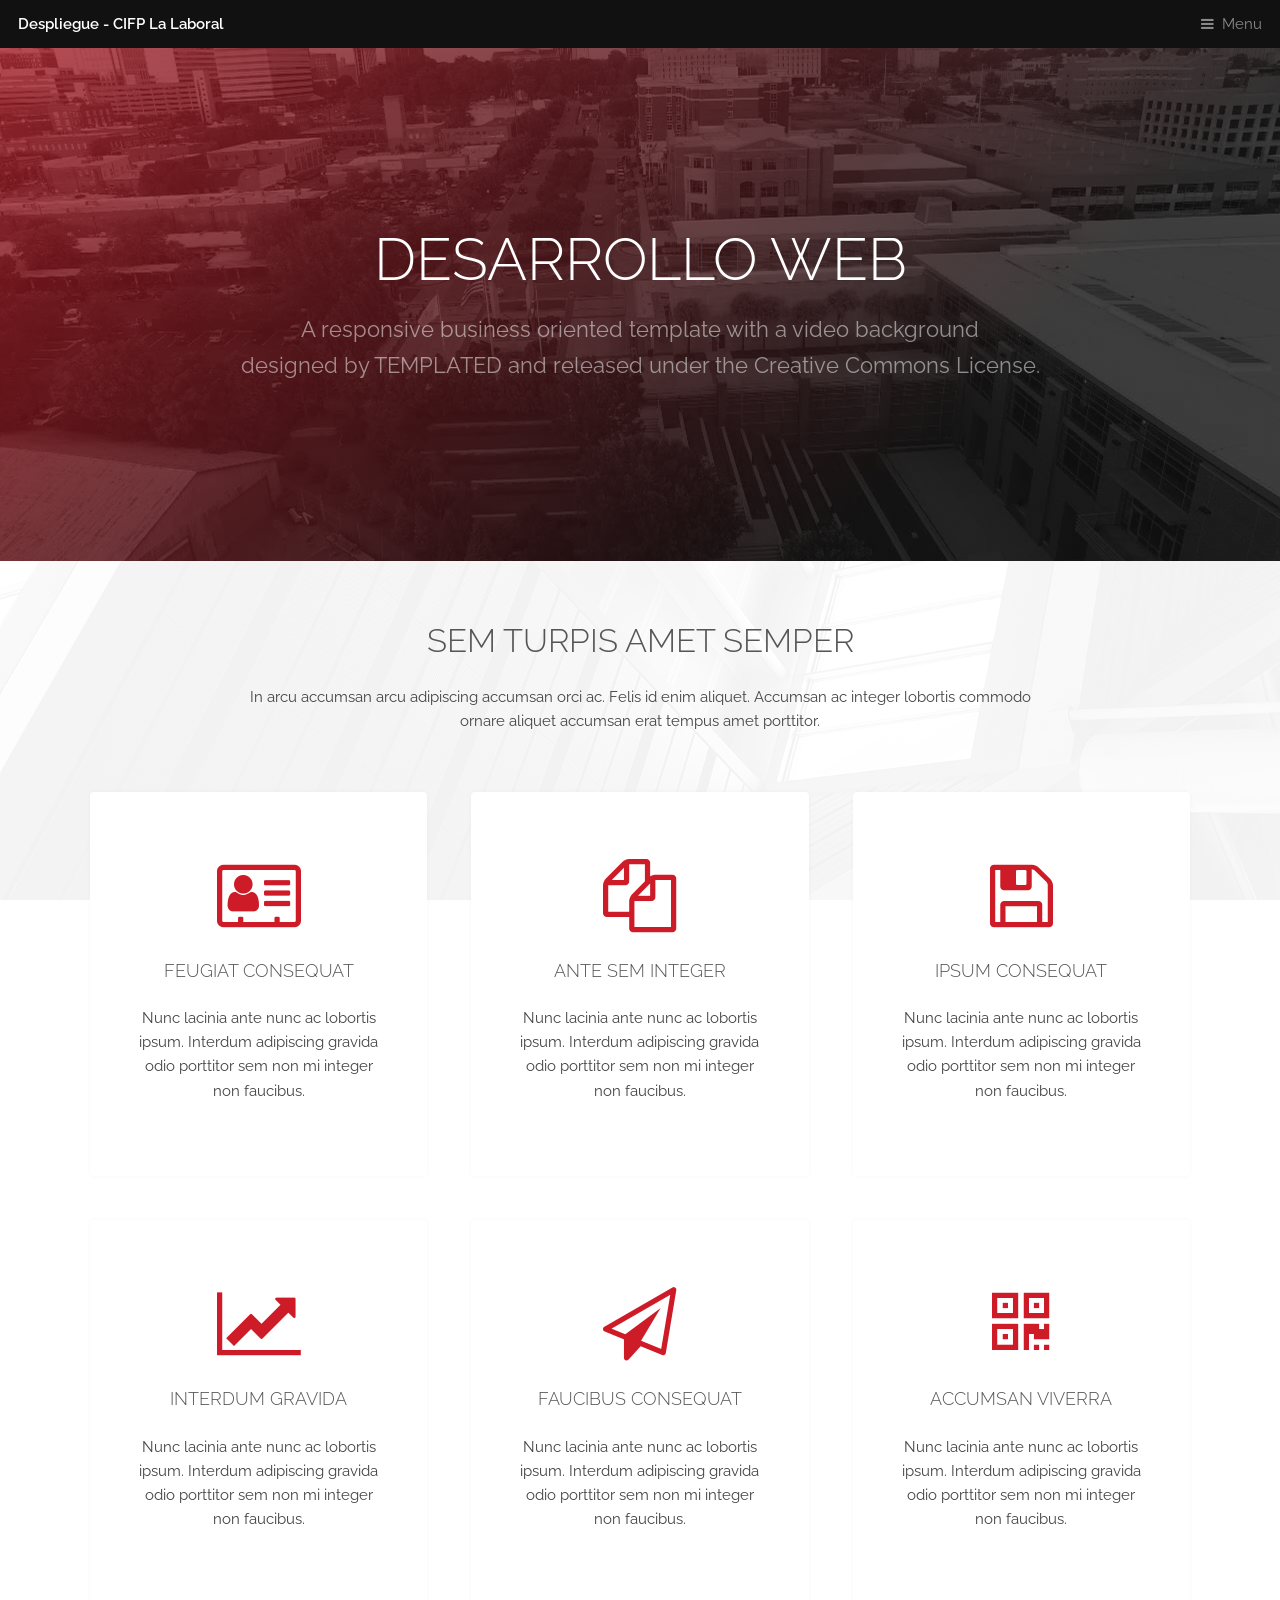
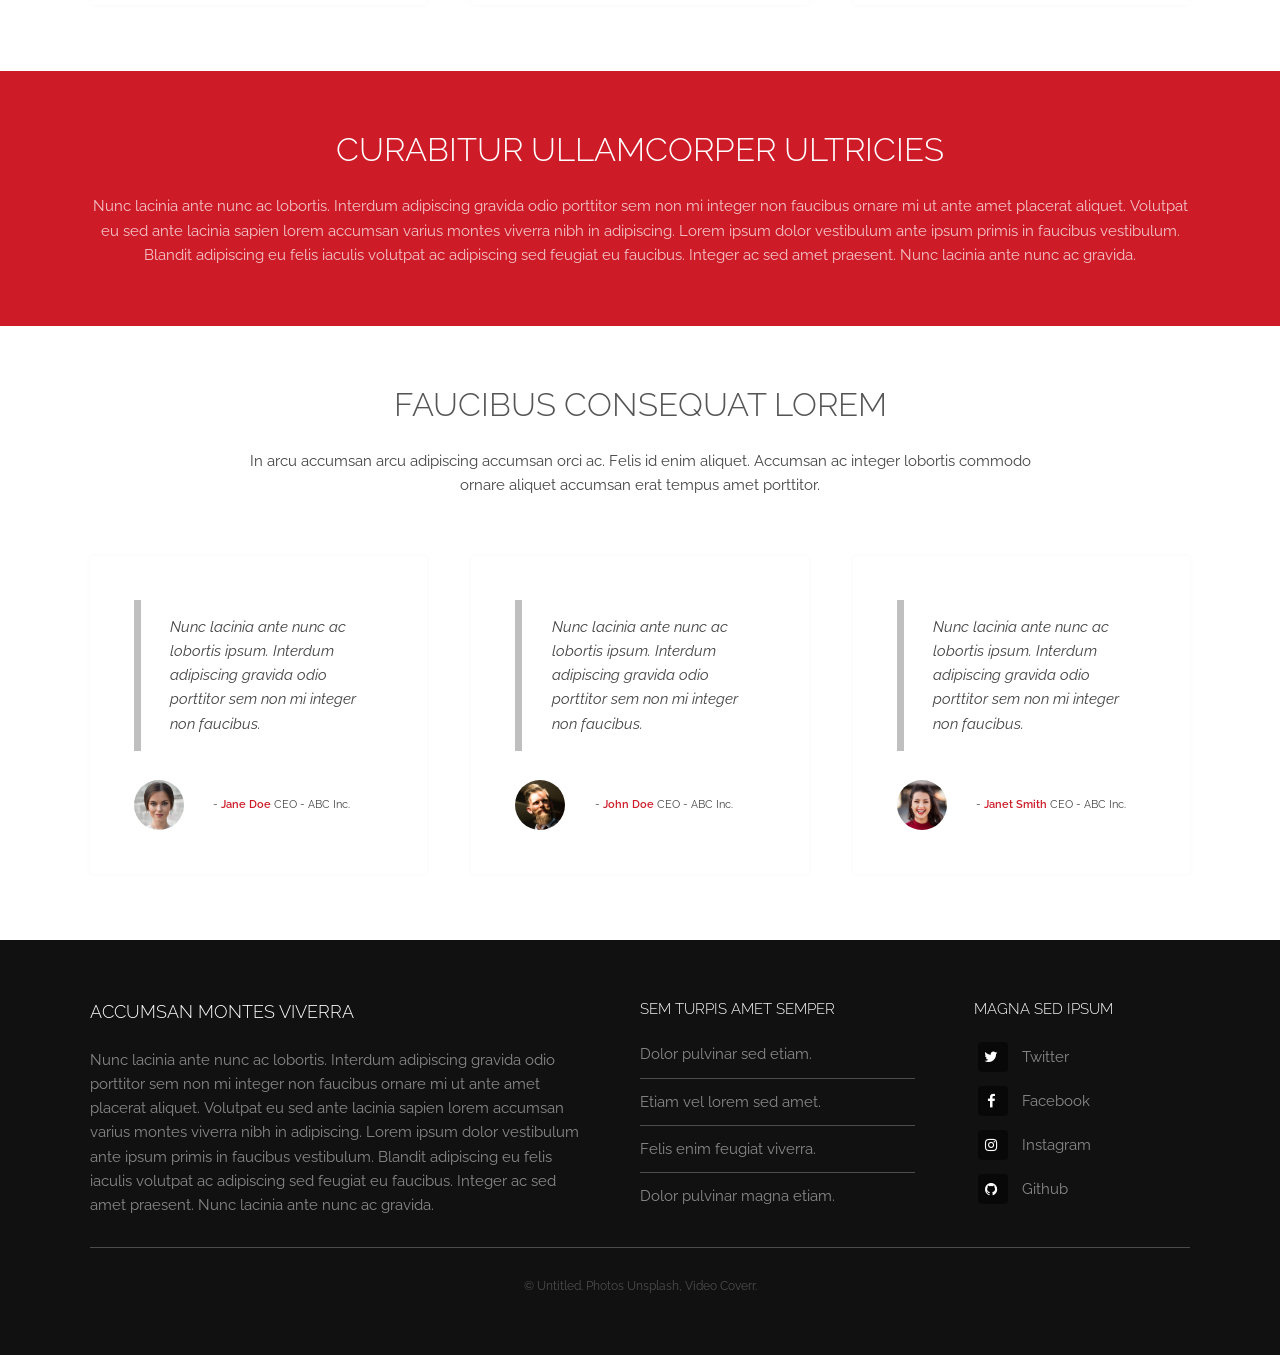
==== index.html @ b1bd7da1 "Creación del proyecto" ====
<!DOCTYPE HTML>
<!--
	Despliegue - CIFP La Laboral by TEMPLATED
	templated.co @templatedco
	Released for free under the Creative Commons Attribution 3.0 license (templated.co/license)
-->
<html>
<head>
	<title>Despliegue - CIFP La Laboral by TEMPLATED</title>
	<meta charset="utf-8" />
	<meta name="viewport" content="width=device-width, initial-scale=1, user-scalable=no" />
	<meta name="description" content="" />
	<meta name="keywords" content="" />
	<link rel="stylesheet" href="assets/css/main.css" />
</head>

<body class="is-preload">

	<!-- Header -->
	<header id="header">
		<a class="logo" href="index.html">Despliegue - CIFP La Laboral</a>
		<nav>
			<a href="#menu">Menu</a>
		</nav>
	</header>

	<!-- Nav -->
	<nav id="menu">
		<ul class="links">
			<li><a href="index.html">Home</a></li>
			<li><a href="elements.html">Elements</a></li>
			<li><a href="generic.html">Ejemplo</a></li>
		</ul>
	</nav>

	<!-- Banner -->
	<section id="banner">
		<div class="inner">
			<h1>DESARROLLO WEB</h1>
			<p>A responsive business oriented template with a video background<br />
					designed by <a href="https://templated.co/">TEMPLATED</a> and released under the Creative Commons License.</p>
		</div>
		<video autoplay loop muted playsinline src="images/banner.mp4"></video>
	</section>

	<!-- Highlights -->
	<section class="wrapper">
		<div class="inner">
			<header class="special">
				<h2>Sem turpis amet semper</h2>
				<p>In arcu accumsan arcu adipiscing accumsan orci ac. Felis id enim aliquet. Accumsan ac integer lobortis commodo ornare aliquet accumsan erat tempus amet porttitor.</p>
			</header>
			<div class="highlights">
				<section>
					<div class="content">
						<header>
							<a href="#" class="icon fa-vcard-o"><span class="label">Icon</span></a>
							<h3>Feugiat consequat</h3>
						</header>
						<p>Nunc lacinia ante nunc ac lobortis ipsum. Interdum adipiscing gravida odio porttitor sem non mi integer non faucibus.</p>
					</div>
				</section>
				<section>
					<div class="content">
						<header>
							<a href="#" class="icon fa-files-o"><span class="label">Icon</span></a>
							<h3>Ante sem integer</h3>
						</header>
						<p>Nunc lacinia ante nunc ac lobortis ipsum. Interdum adipiscing gravida odio porttitor sem non mi integer non faucibus.</p>
					</div>
				</section>
				<section>
					<div class="content">
						<header>
							<a href="#" class="icon fa-floppy-o"><span class="label">Icon</span></a>
							<h3>Ipsum consequat</h3>
						</header>
						<p>Nunc lacinia ante nunc ac lobortis ipsum. Interdum adipiscing gravida odio porttitor sem non mi integer non faucibus.</p>
					</div>
				</section>
				<section>
					<div class="content">
						<header>
							<a href="#" class="icon fa-line-chart"><span class="label">Icon</span></a>
							<h3>Interdum gravida</h3>
						</header>
						<p>Nunc lacinia ante nunc ac lobortis ipsum. Interdum adipiscing gravida odio porttitor sem non mi integer non faucibus.</p>
					</div>
				</section>
				<section>
					<div class="content">
						<header>
							<a href="#" class="icon fa-paper-plane-o"><span class="label">Icon</span></a>
							<h3>Faucibus consequat</h3>
						</header>
						<p>Nunc lacinia ante nunc ac lobortis ipsum. Interdum adipiscing gravida odio porttitor sem non mi integer non faucibus.</p>
					</div>
				</section>
				<section>
					<div class="content">
						<header>
							<a href="#" class="icon fa-qrcode"><span class="label">Icon</span></a>
							<h3>Accumsan viverra</h3>
						</header>
						<p>Nunc lacinia ante nunc ac lobortis ipsum. Interdum adipiscing gravida odio porttitor sem non mi integer non faucibus.</p>
					</div>
				</section>
			</div>
		</div>
	</section>

	<!-- CTA -->
	<section id="cta" class="wrapper">
		<div class="inner">
			<h2>Curabitur ullamcorper ultricies</h2>
			<p>Nunc lacinia ante nunc ac lobortis. Interdum adipiscing gravida odio porttitor sem non mi integer non faucibus ornare mi ut ante amet placerat aliquet. Volutpat eu sed ante lacinia sapien lorem accumsan varius montes viverra nibh in adipiscing. Lorem ipsum dolor vestibulum ante ipsum primis in faucibus vestibulum. Blandit adipiscing eu felis iaculis volutpat ac adipiscing sed feugiat eu faucibus. Integer ac sed amet praesent. Nunc lacinia ante nunc ac gravida.</p>
		</div>
	</section>

	<!-- Testimonials -->
	<section class="wrapper">
		<div class="inner">
			<header class="special">
				<h2>Faucibus consequat lorem</h2>
				<p>In arcu accumsan arcu adipiscing accumsan orci ac. Felis id enim aliquet. Accumsan ac integer lobortis commodo ornare aliquet accumsan erat tempus amet porttitor.</p>
			</header>
			<div class="testimonials">
				<section>
					<div class="content">
						<blockquote>
							<p>Nunc lacinia ante nunc ac lobortis ipsum. Interdum adipiscing gravida odio porttitor sem non mi integer non faucibus.</p>
						</blockquote>
						<div class="author">
							<div class="image">
								<img src="images/pic01.jpg" alt="" />
									</div>
								<p class="credit">- <strong>Jane Doe</strong> <span>CEO - ABC Inc.</span></p>
							</div>
						</div>
				</section>
				<section>
					<div class="content">
						<blockquote>
							<p>Nunc lacinia ante nunc ac lobortis ipsum. Interdum adipiscing gravida odio porttitor sem non mi integer non faucibus.</p>
						</blockquote>
						<div class="author">
							<div class="image">
								<img src="images/pic03.jpg" alt="" />
									</div>
								<p class="credit">- <strong>John Doe</strong> <span>CEO - ABC Inc.</span></p>
							</div>
						</div>
				</section>
				<section>
					<div class="content">
						<blockquote>
							<p>Nunc lacinia ante nunc ac lobortis ipsum. Interdum adipiscing gravida odio porttitor sem non mi integer non faucibus.</p>
						</blockquote>
						<div class="author">
							<div class="image">
								<img src="images/pic02.jpg" alt="" />
									</div>
								<p class="credit">- <strong>Janet Smith</strong> <span>CEO - ABC Inc.</span></p>
							</div>
						</div>
				</section>
			</div>
		</div>
	</section>

	<!-- Footer -->
	<footer id="footer">
				<div class="inner">
					<div class="content">
						<section>
							<h3>Accumsan montes viverra</h3>
							<p>Nunc lacinia ante nunc ac lobortis. Interdum adipiscing gravida odio porttitor sem non mi integer non faucibus ornare mi ut ante amet placerat aliquet. Volutpat eu sed ante lacinia sapien lorem accumsan varius montes viverra nibh in adipiscing. Lorem ipsum dolor vestibulum ante ipsum primis in faucibus vestibulum. Blandit adipiscing eu felis iaculis volutpat ac adipiscing sed feugiat eu faucibus. Integer ac sed amet praesent. Nunc lacinia ante nunc ac gravida.</p>
						</section>
						<section>
							<h4>Sem turpis amet semper</h4>
							<ul class="alt">
								<li><a href="#">Dolor pulvinar sed etiam.</a></li>
								<li><a href="#">Etiam vel lorem sed amet.</a></li>
								<li><a href="#">Felis enim feugiat viverra.</a></li>
								<li><a href="#">Dolor pulvinar magna etiam.</a></li>
							</ul>
						</section>
						<section>
							<h4>Magna sed ipsum</h4>
							<ul class="plain">
								<li><a href="#"><i class="icon fa-twitter">&nbsp;</i>Twitter</a></li>
								<li><a href="#"><i class="icon fa-facebook">&nbsp;</i>Facebook</a></li>
								<li><a href="#"><i class="icon fa-instagram">&nbsp;</i>Instagram</a></li>
								<li><a href="#"><i class="icon fa-github">&nbsp;</i>Github</a></li>
							</ul>
						</section>
					</div>
					<div class="copyright">
						&copy; Untitled. Photos <a href="https://unsplash.co">Unsplash</a>, Video <a href="https://coverr.co">Coverr</a>.
					</div>
				</div>
			</footer>

	<!-- Scripts -->
	<script src="assets/js/jquery.min.js"></script>
	<script src="assets/js/browser.min.js"></script>
	<script src="assets/js/breakpoints.min.js"></script>
	<script src="assets/js/util.js"></script>
	<script src="assets/js/main.js"></script>

</body>
</html>
---- assets/css/main.css ----
@import url(font-awesome.min.css);
@import url("https://fonts.googleapis.com/css?family=Raleway:200,300,400,500,600");
/*
	Industrious by TEMPLATED
	templated.co @templatedco
	Released for free under the Creative Commons Attribution 3.0 license (templated.co/license)
*/
/* Basic */
@-ms-viewport {
  width: device-width; }
body {
  -ms-overflow-style: scrollbar; }

@media screen and (max-width: 480px) {
  html, body {
    min-width: 320px; } }
html {
  box-sizing: border-box; }

*, *:before, *:after {
  box-sizing: inherit; }

body {
  background: #ffffff; }
  body.is-preload *, body.is-preload *:before, body.is-preload *:after {
    -moz-animation: none !important;
    -webkit-animation: none !important;
    -ms-animation: none !important;
    animation: none !important;
    -moz-transition: none !important;
    -webkit-transition: none !important;
    -ms-transition: none !important;
    transition: none !important; }

html, body, div, span, applet, object,
iframe, h1, h2, h3, h4, h5, h6, p, blockquote,
pre, a, abbr, acronym, address, big, cite,
code, del, dfn, em, img, ins, kbd, q, s, samp,
small, strike, strong, sub, sup, tt, var, b,
u, i, center, dl, dt, dd, ol, ul, li, fieldset,
form, label, legend, table, caption, tbody,
tfoot, thead, tr, th, td, article, aside,
canvas, details, embed, figure, figcaption,
footer, header, hgroup, menu, nav, output, ruby,
section, summary, time, mark, audio, video {
  margin: 0;
  padding: 0;
  border: 0;
  font-size: 100%;
  font: inherit;
  vertical-align: baseline; }

article, aside, details, figcaption, figure,
footer, header, hgroup, menu, nav, section {
  display: block; }

body {
  line-height: 1; }

ol, ul {
  list-style: none; }

blockquote, q {
  quotes: none; }
  blockquote:before, blockquote:after, q:before, q:after {
    content: '';
    content: none; }

table {
  border-collapse: collapse;
  border-spacing: 0; }

body {
  -webkit-text-size-adjust: none; }

mark {
  background-color: transparent;
  color: inherit; }

input::-moz-focus-inner {
  border: 0;
  padding: 0; }

input, select, textarea {
  -moz-appearance: none;
  -webkit-appearance: none;
  -ms-appearance: none;
  appearance: none; }

/* Typography */
html {
  font-size: 13pt; }
  @media screen and (max-width: 1680px) {
    html {
      font-size: 11pt; } }
  @media screen and (max-width: 980px) {
    html {
      font-size: 12pt; } }
  @media screen and (max-width: 480px) {
    html {
      font-size: 11pt; } }

body {
  background-color: #ffffff;
  color: #444444; }

body, input, select, textarea {
  font-family: "Raleway", Arial, Helvetica, sans-serif;
  font-weight: 400;
  font-size: 1rem;
  line-height: 1.65; }

a {
  -moz-transition: color 0.2s ease-in-out;
  -webkit-transition: color 0.2s ease-in-out;
  -ms-transition: color 0.2s ease-in-out;
  transition: color 0.2s ease-in-out;
  text-decoration: underline; }
  a:hover {
    text-decoration: none; }

strong, b {
  font-weight: 600; }

em, i {
  font-style: italic; }

p {
  margin: 0 0 2rem 0; }

header.special {
  text-align: center;
  margin-bottom: 4rem; }
  header.special p {
    max-width: 75%;
    margin-left: auto;
    margin-right: auto; }

h1, h2, h3, h4, h5, h6 {
  font-weight: 300;
  line-height: 1.5;
  text-transform: uppercase;
  margin: 0 0 1.5rem 0; }
  h1 a, h2 a, h3 a, h4 a, h5 a, h6 a {
    color: inherit;
    text-decoration: none; }

h1 {
  font-size: 3rem;
  line-height: 1.2; }

h2 {
  font-size: 2.25rem;
  line-height: 1.3; }

h3 {
  font-size: 1.25rem; }

h4 {
  font-size: 1rem; }

h5 {
  font-size: 0.9rem; }

h6 {
  font-size: 0.7rem; }

@media screen and (max-width: 736px) {
  h1 {
    font-size: 2.75rem;
    line-height: 1.3; }

  h2 {
    font-size: 1.75rem;
    line-height: 1.5; }

  h3 {
    font-size: 1.25rem; } }
sub {
  font-size: 0.8rem;
  position: relative;
  top: 0.5rem; }

sup {
  font-size: 0.8rem;
  position: relative;
  top: -0.5rem; }

blockquote {
  border-left: solid 0.5rem;
  font-style: italic;
  margin: 0 0 2rem 0;
  padding: 1rem 0 1rem 2rem; }

code {
  border-radius: 4px;
  border: solid 1px;
  font-family: "Courier New", monospace;
  font-size: 0.9rem;
  margin: 0 0.25rem;
  padding: 0.25rem 0.65rem; }

pre {
  -webkit-overflow-scrolling: touch;
  font-family: "Courier New", monospace;
  font-size: 0.9rem;
  margin: 0 0 2rem 0; }
  pre code {
    display: block;
    line-height: 1.75;
    padding: 1rem 1.5rem;
    overflow-x: auto; }

hr {
  border: 0;
  border-bottom: solid 1px;
  margin: 2rem 0; }
  hr.major {
    margin: 4rem 0; }

input, select, textarea {
  color: #555555; }

a {
  color: #ce1b28; }

strong, b {
  color: #555555; }

h1, h2, h3, h4, h5, h6 {
  color: #555555; }

blockquote {
  border-left-color: rgba(0, 0, 0, 0.25); }

code {
  background: rgba(0, 0, 0, 0.075);
  border-color: rgba(0, 0, 0, 0.25); }

hr {
  border-bottom-color: rgba(0, 0, 0, 0.25); }

/* Inner */
.inner {
  margin: 0 auto;
  width: 75rem;
  max-width: calc(100% - 6rem); }
  @media screen and (max-width: 480px) {
    .inner {
      max-width: calc(100% - 3rem); } }

/* Button */
input[type="submit"],
input[type="reset"],
input[type="button"],
button,
.button {
  -moz-appearance: none;
  -webkit-appearance: none;
  -ms-appearance: none;
  appearance: none;
  -moz-transition: background-color 0.2s ease-in-out, box-shadow 0.2s ease-in-out, color 0.2s ease-in-out;
  -webkit-transition: background-color 0.2s ease-in-out, box-shadow 0.2s ease-in-out, color 0.2s ease-in-out;
  -ms-transition: background-color 0.2s ease-in-out, box-shadow 0.2s ease-in-out, color 0.2s ease-in-out;
  transition: background-color 0.2s ease-in-out, box-shadow 0.2s ease-in-out, color 0.2s ease-in-out;
  border: 0;
  border-radius: 4px;
  cursor: pointer;
  display: inline-block;
  font-weight: 600;
  height: 3.25rem;
  line-height: 3.25rem;
  padding: 0 1.75rem;
  text-align: center;
  text-decoration: none;
  white-space: nowrap; }
  input[type="submit"].small,
  input[type="reset"].small,
  input[type="button"].small,
  button.small,
  .button.small {
    font-size: 0.8rem;
    height: 2.4375rem;
    line-height: 2.4375rem;
    padding: 0 1.25rem; }
  input[type="submit"].large,
  input[type="reset"].large,
  input[type="button"].large,
  button.large,
  .button.large {
    font-size: 1.35rem;
    height: 4.0625rem;
    line-height: 4.0625rem;
    padding: 0 2rem; }
  input[type="submit"].wide,
  input[type="reset"].wide,
  input[type="button"].wide,
  button.wide,
  .button.wide {
    min-width: 13rem; }
  input[type="submit"].icon:before,
  input[type="reset"].icon:before,
  input[type="button"].icon:before,
  button.icon:before,
  .button.icon:before {
    margin-right: 0.5rem; }
  input[type="submit"].fit,
  input[type="reset"].fit,
  input[type="button"].fit,
  button.fit,
  .button.fit {
    width: 100%; }
  input[type="submit"].disabled, input[type="submit"]:disabled,
  input[type="reset"].disabled,
  input[type="reset"]:disabled,
  input[type="button"].disabled,
  input[type="button"]:disabled,
  button.disabled,
  button:disabled,
  .button.disabled,
  .button:disabled {
    pointer-events: none;
    opacity: 0.25; }

input[type="submit"],
input[type="reset"],
input[type="button"],
button,
.button {
  background-color: transparent;
  box-shadow: inset 0 0 0 1px #555555;
  color: #555555 !important; }
  input[type="submit"]:hover,
  input[type="reset"]:hover,
  input[type="button"]:hover,
  button:hover,
  .button:hover {
    box-shadow: inset 0 0 0 1px #ce1b28;
    color: #ce1b28 !important; }
    input[type="submit"]:hover:active,
    input[type="reset"]:hover:active,
    input[type="button"]:hover:active,
    button:hover:active,
    .button:hover:active {
      background-color: rgba(206, 27, 40, 0.25); }
  input[type="submit"].primary,
  input[type="reset"].primary,
  input[type="button"].primary,
  button.primary,
  .button.primary {
    box-shadow: none;
    background-color: #ce1b28;
    color: #ffffff !important; }
    input[type="submit"].primary:hover,
    input[type="reset"].primary:hover,
    input[type="button"].primary:hover,
    button.primary:hover,
    .button.primary:hover {
      background-color: #e2212f;
      box-shadow: none; }
      input[type="submit"].primary:hover:active,
      input[type="reset"].primary:hover:active,
      input[type="button"].primary:hover:active,
      button.primary:hover:active,
      .button.primary:hover:active {
        background-color: #b71824; }

/* Form */
form {
  margin: 0 0 2rem 0; }

input[type="text"],
input[type="password"],
input[type="email"],
input[type="tel"],
input[type="search"],
input[type="url"],
select,
textarea {
  -moz-appearance: none;
  -webkit-appearance: none;
  -ms-appearance: none;
  appearance: none;
  border-radius: 4px;
  border: none;
  border: solid 1px;
  color: inherit;
  display: block;
  outline: 0;
  padding: 0 1rem;
  text-decoration: none;
  width: 100%; }
  input[type="text"]:invalid,
  input[type="password"]:invalid,
  input[type="email"]:invalid,
  input[type="tel"]:invalid,
  input[type="search"]:invalid,
  input[type="url"]:invalid,
  select:invalid,
  textarea:invalid {
    box-shadow: none; }

label {
  display: block;
  font-size: 1rem;
  font-weight: 600;
  margin: 0 0 1rem 0; }

input[type="text"],
input[type="password"],
input[type="email"],
input[type="tel"],
input[type="search"],
input[type="url"] {
  height: 3.25rem; }

select {
  background-size: 1.25rem;
  background-repeat: no-repeat;
  background-position: calc(100% - 1rem) center;
  height: 3.25rem;
  padding-right: 3.25rem;
  text-overflow: ellipsis; }
  select:focus::-ms-value {
    background-color: transparent; }
  select::-ms-expand {
    display: none; }

textarea {
  padding: 0.75rem 1rem; }

input[type="checkbox"],
input[type="radio"] {
  -moz-appearance: none;
  -webkit-appearance: none;
  -ms-appearance: none;
  appearance: none;
  display: block;
  float: left;
  margin-right: -2rem;
  opacity: 0;
  width: 1rem;
  z-index: -1; }
  input[type="checkbox"] + label,
  input[type="radio"] + label {
    text-decoration: none;
    cursor: pointer;
    display: inline-block;
    font-size: 1rem;
    font-weight: 400;
    padding-left: 2.825rem;
    padding-right: 0.875rem;
    position: relative; }
    input[type="checkbox"] + label:before,
    input[type="radio"] + label:before {
      -moz-osx-font-smoothing: grayscale;
      -webkit-font-smoothing: antialiased;
      font-family: FontAwesome;
      font-style: normal;
      font-weight: normal;
      text-transform: none !important; }
    input[type="checkbox"] + label:before,
    input[type="radio"] + label:before {
      border-radius: 4px;
      border: solid 1px;
      content: '';
      display: inline-block;
      height: 1.95rem;
      left: 0;
      line-height: 1.86875rem;
      position: absolute;
      text-align: center;
      top: -0.1625rem;
      width: 1.95rem; }
  input[type="checkbox"]:checked + label:before,
  input[type="radio"]:checked + label:before {
    content: '\f00c'; }

input[type="checkbox"] + label:before {
  border-radius: 4px; }

input[type="radio"] + label:before {
  border-radius: 100%; }

::-webkit-input-placeholder {
  opacity: 1.0; }

:-moz-placeholder {
  opacity: 1.0; }

::-moz-placeholder {
  opacity: 1.0; }

:-ms-input-placeholder {
  opacity: 1.0; }

label {
  color: #555555; }

input[type="text"],
input[type="password"],
input[type="email"],
input[type="tel"],
input[type="search"],
input[type="url"],
select,
textarea {
  background-color: rgba(0, 0, 0, 0.075);
  border-color: rgba(0, 0, 0, 0.25); }
  input[type="text"]:focus,
  input[type="password"]:focus,
  input[type="email"]:focus,
  input[type="tel"]:focus,
  input[type="search"]:focus,
  input[type="url"]:focus,
  select:focus,
  textarea:focus {
    border-color: #ce1b28;
    box-shadow: 0 0 0 1px #ce1b28; }

select {
  background-image: url("data:image/svg+xml;charset=utf8,%3Csvg xmlns='http://www.w3.org/2000/svg' width='40' height='40' preserveAspectRatio='none' viewBox='0 0 40 40'%3E%3Cpath d='M9.4,12.3l10.4,10.4l10.4-10.4c0.2-0.2,0.5-0.4,0.9-0.4c0.3,0,0.6,0.1,0.9,0.4l3.3,3.3c0.2,0.2,0.4,0.5,0.4,0.9 c0,0.4-0.1,0.6-0.4,0.9L20.7,31.9c-0.2,0.2-0.5,0.4-0.9,0.4c-0.3,0-0.6-0.1-0.9-0.4L4.3,17.3c-0.2-0.2-0.4-0.5-0.4-0.9 c0-0.4,0.1-0.6,0.4-0.9l3.3-3.3c0.2-0.2,0.5-0.4,0.9-0.4S9.1,12.1,9.4,12.3z' fill='rgba(0, 0, 0, 0.25)' /%3E%3C/svg%3E"); }
  select option {
    color: #444444;
    background-color: #ffffff; }

input[type="checkbox"] + label,
input[type="radio"] + label {
  color: #444444; }
  input[type="checkbox"] + label:before,
  input[type="radio"] + label:before {
    background: rgba(0, 0, 0, 0.075);
    border-color: rgba(0, 0, 0, 0.25); }
input[type="checkbox"]:checked + label:before,
input[type="radio"]:checked + label:before {
  background-color: #ce1b28;
  border-color: #ce1b28;
  color: #ffffff; }
input[type="checkbox"]:focus + label:before,
input[type="radio"]:focus + label:before {
  border-color: #ce1b28;
  box-shadow: 0 0 0 1px #ce1b28; }

::-webkit-input-placeholder {
  color: #bbbbbb !important; }

:-moz-placeholder {
  color: #bbbbbb !important; }

::-moz-placeholder {
  color: #bbbbbb !important; }

:-ms-input-placeholder {
  color: #bbbbbb !important; }

/* List */
ol {
  list-style: decimal;
  margin: 0 0 2rem 0;
  padding-left: 1.25rem; }
  ol li {
    padding-left: 0.25rem; }

ul {
  list-style: disc;
  margin: 0 0 2rem 0;
  padding-left: 1rem; }
  ul li {
    padding-left: 0.325rem; }
  ul.plain {
    list-style: none;
    padding-left: 0; }
    ul.plain li {
      margin-bottom: 1rem; }
      ul.plain li .icon {
        border-radius: 4px;
        color: #ffffff;
        display: inline-block;
        margin-right: 1rem;
        text-align: center;
        width: 2rem;
        height: 2rem;
        line-height: 2rem;
        background: rgba(0, 0, 0, 0.5); }
  ul.alt {
    list-style: none;
    padding-left: 0; }
    ul.alt li {
      border-top: solid 1px;
      padding: 0.75rem 0; }
      ul.alt li:first-child {
        border-top: 0;
        padding-top: 0; }
      ul.alt li:last-child {
        padding-bottom: 0; }

dl {
  margin: 0 0 2rem 0; }
  dl dt {
    display: block;
    font-weight: 600;
    margin: 0 0 1rem 0; }
  dl dd {
    margin-left: 1.5rem; }

ul.alt li {
  border-top-color: rgba(0, 0, 0, 0.25); }

/* Table */
.table-wrapper {
  -webkit-overflow-scrolling: touch;
  overflow-x: auto; }

table {
  margin: 0 0 2rem 0;
  width: 100%; }
  table tbody tr {
    border: solid 1px;
    border-left: 0;
    border-right: 0; }
  table td {
    padding: 0.75rem 0.75rem; }
  table th {
    font-size: 0.9rem;
    font-weight: 600;
    padding: 0 0.75rem 0.75rem 0.75rem;
    text-align: left; }
  table thead {
    border-bottom: solid 2px; }
  table tfoot {
    border-top: solid 2px; }
  table.alt {
    border-collapse: separate; }
    table.alt tbody tr td {
      border: solid 1px;
      border-left-width: 0;
      border-top-width: 0; }
      table.alt tbody tr td:first-child {
        border-left-width: 1px; }
    table.alt tbody tr:first-child td {
      border-top-width: 1px; }
    table.alt thead {
      border-bottom: 0; }
    table.alt tfoot {
      border-top: 0; }

table tbody tr {
  border-color: rgba(0, 0, 0, 0.25); }
  table tbody tr:nth-child(2n + 1) {
    background-color: rgba(0, 0, 0, 0.075); }
table th {
  color: #555555; }
table thead {
  border-bottom-color: rgba(0, 0, 0, 0.25); }
table tfoot {
  border-top-color: rgba(0, 0, 0, 0.25); }
table.alt tbody tr td {
  border-color: rgba(0, 0, 0, 0.25); }

/* Highlights */
.highlights {
  width: 100%;
  margin: 2.5rem 0;
  display: -moz-flex;
  display: -webkit-flex;
  display: -ms-flex;
  display: flex;
  -moz-flex-wrap: wrap;
  -webkit-flex-wrap: wrap;
  -ms-flex-wrap: wrap;
  flex-wrap: wrap;
  -moz-align-items: -moz-stretch;
  -webkit-align-items: -webkit-stretch;
  -ms-align-items: -ms-stretch;
  align-items: stretch; }
  .highlights > * {
    -moz-flex-shrink: 1;
    -webkit-flex-shrink: 1;
    -ms-flex-shrink: 1;
    flex-shrink: 1;
    -moz-flex-grow: 0;
    -webkit-flex-grow: 0;
    -ms-flex-grow: 0;
    flex-grow: 0; }
  .highlights > * {
    width: 33.3333333333%; }
  .highlights > * {
    padding: 1.5rem;
    width: calc(33.3333333333% + 1rem); }
  .highlights > :nth-child(-n + 3) {
    padding-top: 0; }
  .highlights > :nth-last-child(-n + 3) {
    padding-bottom: 0; }
  .highlights > :nth-child(3n + 1) {
    padding-left: 0; }
  .highlights > :nth-child(3n) {
    padding-right: 0; }
  .highlights > :nth-child(3n + 1),
  .highlights > :nth-child(3n) {
    width: calc(33.3333333333% + -0.5rem); }
  .highlights .content {
    border-radius: 4px;
    height: 100%;
    padding: 3rem;
    text-align: center; }
    .highlights .content .icon {
      font-size: 5rem; }
  .highlights > div > :last-child {
    margin-bottom: 0; }
  @media screen and (max-width: 980px) {
    .highlights > * {
      width: 50%; }
    .highlights > * {
      padding: 1rem;
      width: calc(33.3333333333% + 0.6666666667rem); }
    .highlights > :nth-child(-n + 3) {
      padding-top: 1rem; }
    .highlights > :nth-last-child(-n + 3) {
      padding-bottom: 1rem; }
    .highlights > :nth-child(3n + 1) {
      padding-left: 1rem; }
    .highlights > :nth-child(3n) {
      padding-right: 1rem; }
    .highlights > :nth-child(3n + 1),
    .highlights > :nth-child(3n) {
      padding: 1rem;
      width: calc(50% + 1rem); }
    .highlights > * {
      padding: 1rem;
      width: calc(50% + 1rem); }
    .highlights > :nth-child(-n + 2) {
      padding-top: 0; }
    .highlights > :nth-last-child(-n + 2) {
      padding-bottom: 0; }
    .highlights > :nth-child(2n + 1) {
      padding-left: 0; }
    .highlights > :nth-child(2n) {
      padding-right: 0; }
    .highlights > :nth-child(2n + 1),
    .highlights > :nth-child(2n) {
      width: calc(50% + 0rem); }
    .highlights .content {
      padding: 2rem; } }
  @media screen and (max-width: 736px) {
    .highlights > * {
      width: 100%; }
    .highlights > * {
      padding: 1rem;
      width: calc(33.3333333333% + 0.6666666667rem); }
    .highlights > :nth-child(-n + 3) {
      padding-top: 1rem; }
    .highlights > :nth-last-child(-n + 3) {
      padding-bottom: 1rem; }
    .highlights > :nth-child(3n + 1) {
      padding-left: 1rem; }
    .highlights > :nth-child(3n) {
      padding-right: 1rem; }
    .highlights > :nth-child(3n + 1),
    .highlights > :nth-child(3n) {
      padding: 1rem;
      width: calc(100% + 2rem); }
    .highlights > * {
      padding: 1rem;
      width: calc(50% + 1rem); }
    .highlights > :nth-child(-n + 2) {
      padding-top: 1rem; }
    .highlights > :nth-last-child(-n + 2) {
      padding-bottom: 1rem; }
    .highlights > :nth-child(2n + 1) {
      padding-left: 1rem; }
    .highlights > :nth-child(2n) {
      padding-right: 1rem; }
    .highlights > :nth-child(2n + 1),
    .highlights > :nth-child(2n) {
      padding: 1rem;
      width: calc(100% + 2rem); }
    .highlights > * {
      padding: 1rem;
      width: calc(100% + 2rem); }
    .highlights > :nth-child(-n + 1) {
      padding-top: 0; }
    .highlights > :nth-last-child(-n + 1) {
      padding-bottom: 0; }
    .highlights > :nth-child(1n + 1) {
      padding-left: 0; }
    .highlights > :nth-child(1n) {
      padding-right: 0; }
    .highlights > :nth-child(1n + 1),
    .highlights > :nth-child(1n) {
      width: calc(100% + 1rem); } }

.highlights .content {
  background: #ffffff;
  box-shadow: 0px 0px 4px 1px rgba(0, 0, 0, 0.025); }

/* Testimonials */
.testimonials {
  margin: 2.5rem 0;
  width: 100%;
  display: -moz-flex;
  display: -webkit-flex;
  display: -ms-flex;
  display: flex;
  -moz-flex-wrap: wrap;
  -webkit-flex-wrap: wrap;
  -ms-flex-wrap: wrap;
  flex-wrap: wrap;
  -moz-align-items: -moz-stretch;
  -webkit-align-items: -webkit-stretch;
  -ms-align-items: -ms-stretch;
  align-items: stretch; }
  .testimonials > * {
    -moz-flex-shrink: 1;
    -webkit-flex-shrink: 1;
    -ms-flex-shrink: 1;
    flex-shrink: 1;
    -moz-flex-grow: 0;
    -webkit-flex-grow: 0;
    -ms-flex-grow: 0;
    flex-grow: 0; }
  .testimonials > * {
    width: 33.3333333333%; }
  .testimonials > * {
    padding: 1.5rem;
    width: calc(33.3333333333% + 1rem); }
  .testimonials > :nth-child(-n + 3) {
    padding-top: 0; }
  .testimonials > :nth-last-child(-n + 3) {
    padding-bottom: 0; }
  .testimonials > :nth-child(3n + 1) {
    padding-left: 0; }
  .testimonials > :nth-child(3n) {
    padding-right: 0; }
  .testimonials > :nth-child(3n + 1),
  .testimonials > :nth-child(3n) {
    width: calc(33.3333333333% + -0.5rem); }
  .testimonials .content {
    border-radius: 4px;
    height: 100%;
    padding: 3rem; }
    .testimonials .content .author {
      display: -moz-flex;
      display: -webkit-flex;
      display: -ms-flex;
      display: flex;
      -moz-align-items: center;
      -webkit-align-items: center;
      -ms-align-items: center;
      align-items: center; }
      .testimonials .content .author blockquote {
        margin: 0; }
      .testimonials .content .author .image {
        margin-right: 2rem;
        width: 20%; }
        .testimonials .content .author .image img {
          border-radius: 100%;
          max-width: 100%; }
    .testimonials .content .credit {
      font-size: 0.75rem; }
    .testimonials .content p:last-child {
      margin: 0; }
  .testimonials > div > :last-child {
    margin-bottom: 0; }
  @media screen and (max-width: 980px) {
    .testimonials > * {
      width: 50%; }
    .testimonials > * {
      padding: 1rem;
      width: calc(33.3333333333% + 0.6666666667rem); }
    .testimonials > :nth-child(-n + 3) {
      padding-top: 1rem; }
    .testimonials > :nth-last-child(-n + 3) {
      padding-bottom: 1rem; }
    .testimonials > :nth-child(3n + 1) {
      padding-left: 1rem; }
    .testimonials > :nth-child(3n) {
      padding-right: 1rem; }
    .testimonials > :nth-child(3n + 1),
    .testimonials > :nth-child(3n) {
      padding: 1rem;
      width: calc(50% + 1rem); }
    .testimonials > * {
      padding: 1rem;
      width: calc(50% + 1rem); }
    .testimonials > :nth-child(-n + 2) {
      padding-top: 0; }
    .testimonials > :nth-last-child(-n + 2) {
      padding-bottom: 0; }
    .testimonials > :nth-child(2n + 1) {
      padding-left: 0; }
    .testimonials > :nth-child(2n) {
      padding-right: 0; }
    .testimonials > :nth-child(2n + 1),
    .testimonials > :nth-child(2n) {
      width: calc(50% + 0rem); }
    .testimonials .content {
      padding: 2rem; } }
  @media screen and (max-width: 736px) {
    .testimonials > * {
      width: 100%; }
    .testimonials > * {
      padding: 1rem;
      width: calc(33.3333333333% + 0.6666666667rem); }
    .testimonials > :nth-child(-n + 3) {
      padding-top: 1rem; }
    .testimonials > :nth-last-child(-n + 3) {
      padding-bottom: 1rem; }
    .testimonials > :nth-child(3n + 1) {
      padding-left: 1rem; }
    .testimonials > :nth-child(3n) {
      padding-right: 1rem; }
    .testimonials > :nth-child(3n + 1),
    .testimonials > :nth-child(3n) {
      padding: 1rem;
      width: calc(100% + 2rem); }
    .testimonials > * {
      padding: 1rem;
      width: calc(50% + 1rem); }
    .testimonials > :nth-child(-n + 2) {
      padding-top: 1rem; }
    .testimonials > :nth-last-child(-n + 2) {
      padding-bottom: 1rem; }
    .testimonials > :nth-child(2n + 1) {
      padding-left: 1rem; }
    .testimonials > :nth-child(2n) {
      padding-right: 1rem; }
    .testimonials > :nth-child(2n + 1),
    .testimonials > :nth-child(2n) {
      padding: 1rem;
      width: calc(100% + 2rem); }
    .testimonials > * {
      padding: 1rem;
      width: calc(100% + 2rem); }
    .testimonials > :nth-child(-n + 1) {
      padding-top: 0; }
    .testimonials > :nth-last-child(-n + 1) {
      padding-bottom: 0; }
    .testimonials > :nth-child(1n + 1) {
      padding-left: 0; }
    .testimonials > :nth-child(1n) {
      padding-right: 0; }
    .testimonials > :nth-child(1n + 1),
    .testimonials > :nth-child(1n) {
      width: calc(100% + 1rem); } }

.testimonials .content {
  background: #ffffff;
  box-shadow: 0px 0px 4px 1px rgba(0, 0, 0, 0.025); }
  .testimonials .content .credit strong {
    color: #ce1b28; }

/* Actions */
ul.actions {
  display: -moz-flex;
  display: -webkit-flex;
  display: -ms-flex;
  display: flex;
  cursor: default;
  list-style: none;
  margin-left: -1rem;
  padding-left: 0; }
  ul.actions li {
    padding: 0 0 0 1rem;
    vertical-align: middle; }
  ul.actions.special {
    -moz-justify-content: center;
    -webkit-justify-content: center;
    -ms-justify-content: center;
    justify-content: center;
    width: calc(100% + 1rem); }
  ul.actions.stacked {
    -moz-flex-direction: column;
    -webkit-flex-direction: column;
    -ms-flex-direction: column;
    flex-direction: column;
    margin-left: 0; }
    ul.actions.stacked li {
      padding: 1.3rem 0 0 0; }
      ul.actions.stacked li:first-child {
        padding-top: 0; }
  ul.actions.fit {
    width: calc(100% + 1rem); }
    ul.actions.fit li {
      -moz-flex-grow: 1;
      -webkit-flex-grow: 1;
      -ms-flex-grow: 1;
      flex-grow: 1;
      -moz-flex-shrink: 1;
      -webkit-flex-shrink: 1;
      -ms-flex-shrink: 1;
      flex-shrink: 1;
      width: 100%; }
      ul.actions.fit li > * {
        width: 100%; }
    ul.actions.fit.stacked {
      width: 100%; }
  @media screen and (max-width: 480px) {
    ul.actions:not(.fixed) {
      -moz-flex-direction: column;
      -webkit-flex-direction: column;
      -ms-flex-direction: column;
      flex-direction: column;
      margin-left: 0;
      width: 100% !important; }
      ul.actions:not(.fixed) li {
        -moz-flex-grow: 1;
        -webkit-flex-grow: 1;
        -ms-flex-grow: 1;
        flex-grow: 1;
        -moz-flex-shrink: 1;
        -webkit-flex-shrink: 1;
        -ms-flex-shrink: 1;
        flex-shrink: 1;
        padding: 1rem 0 0 0;
        text-align: center;
        width: 100%; }
        ul.actions:not(.fixed) li > * {
          width: 100%; }
        ul.actions:not(.fixed) li:first-child {
          padding-top: 0; }
        ul.actions:not(.fixed) li input[type="submit"],
        ul.actions:not(.fixed) li input[type="reset"],
        ul.actions:not(.fixed) li input[type="button"],
        ul.actions:not(.fixed) li button,
        ul.actions:not(.fixed) li .button {
          width: 100%; }
          ul.actions:not(.fixed) li input[type="submit"].icon:before,
          ul.actions:not(.fixed) li input[type="reset"].icon:before,
          ul.actions:not(.fixed) li input[type="button"].icon:before,
          ul.actions:not(.fixed) li button.icon:before,
          ul.actions:not(.fixed) li .button.icon:before {
            margin-left: -0.5rem; } }

/* Grid */
.row {
  display: flex;
  flex-wrap: wrap;
  box-sizing: border-box; }
  .row > * {
    box-sizing: border-box; }
  .row.gtr-uniform > * > :last-child {
    margin-bottom: 0; }

.row > .imp {
  order: -1; }
.row > .col-1 {
  width: 8.3333333333%; }
.row > .off-1 {
  margin-left: 8.3333333333%; }
.row > .col-2 {
  width: 16.6666666667%; }
.row > .off-2 {
  margin-left: 16.6666666667%; }
.row > .col-3 {
  width: 25%; }
.row > .off-3 {
  margin-left: 25%; }
.row > .col-4 {
  width: 33.3333333333%; }
.row > .off-4 {
  margin-left: 33.3333333333%; }
.row > .col-5 {
  width: 41.6666666667%; }
.row > .off-5 {
  margin-left: 41.6666666667%; }
.row > .col-6 {
  width: 50%; }
.row > .off-6 {
  margin-left: 50%; }
.row > .col-7 {
  width: 58.3333333333%; }
.row > .off-7 {
  margin-left: 58.3333333333%; }
.row > .col-8 {
  width: 66.6666666667%; }
.row > .off-8 {
  margin-left: 66.6666666667%; }
.row > .col-9 {
  width: 75%; }
.row > .off-9 {
  margin-left: 75%; }
.row > .col-10 {
  width: 83.3333333333%; }
.row > .off-10 {
  margin-left: 83.3333333333%; }
.row > .col-11 {
  width: 91.6666666667%; }
.row > .off-11 {
  margin-left: 91.6666666667%; }
.row > .col-12 {
  width: 100%; }
.row > .off-12 {
  margin-left: 100%; }
.row.gtr-0 {
  margin-top: 0;
  margin-left: 0rem; }
  .row.gtr-0 > * {
    padding: 0 0 0 0rem; }
  .row.gtr-0.gtr-uniform {
    margin-top: 0rem; }
    .row.gtr-0.gtr-uniform > * {
      padding-top: 0rem; }
.row.gtr-25 {
  margin-top: 0;
  margin-left: -0.75rem; }
  .row.gtr-25 > * {
    padding: 0 0 0 0.75rem; }
  .row.gtr-25.gtr-uniform {
    margin-top: -0.75rem; }
    .row.gtr-25.gtr-uniform > * {
      padding-top: 0.75rem; }
.row.gtr-50 {
  margin-top: 0;
  margin-left: -1.5rem; }
  .row.gtr-50 > * {
    padding: 0 0 0 1.5rem; }
  .row.gtr-50.gtr-uniform {
    margin-top: -1.5rem; }
    .row.gtr-50.gtr-uniform > * {
      padding-top: 1.5rem; }
.row {
  margin-top: 0;
  margin-left: -3rem; }
  .row > * {
    padding: 0 0 0 3rem; }
  .row.gtr-uniform {
    margin-top: -3rem; }
    .row.gtr-uniform > * {
      padding-top: 3rem; }
.row.gtr-150 {
  margin-top: 0;
  margin-left: -4.5rem; }
  .row.gtr-150 > * {
    padding: 0 0 0 4.5rem; }
  .row.gtr-150.gtr-uniform {
    margin-top: -4.5rem; }
    .row.gtr-150.gtr-uniform > * {
      padding-top: 4.5rem; }
.row.gtr-200 {
  margin-top: 0;
  margin-left: -6rem; }
  .row.gtr-200 > * {
    padding: 0 0 0 6rem; }
  .row.gtr-200.gtr-uniform {
    margin-top: -6rem; }
    .row.gtr-200.gtr-uniform > * {
      padding-top: 6rem; }

@media screen and (max-width: 1680px) {
  .row {
    display: flex;
    flex-wrap: wrap;
    box-sizing: border-box; }
    .row > * {
      box-sizing: border-box; }
    .row.gtr-uniform > * > :last-child {
      margin-bottom: 0; }

  .row > .imp-xlarge {
    order: -1; }
  .row > .col-1-xlarge {
    width: 8.3333333333%; }
  .row > .off-1-xlarge {
    margin-left: 8.3333333333%; }
  .row > .col-2-xlarge {
    width: 16.6666666667%; }
  .row > .off-2-xlarge {
    margin-left: 16.6666666667%; }
  .row > .col-3-xlarge {
    width: 25%; }
  .row > .off-3-xlarge {
    margin-left: 25%; }
  .row > .col-4-xlarge {
    width: 33.3333333333%; }
  .row > .off-4-xlarge {
    margin-left: 33.3333333333%; }
  .row > .col-5-xlarge {
    width: 41.6666666667%; }
  .row > .off-5-xlarge {
    margin-left: 41.6666666667%; }
  .row > .col-6-xlarge {
    width: 50%; }
  .row > .off-6-xlarge {
    margin-left: 50%; }
  .row > .col-7-xlarge {
    width: 58.3333333333%; }
  .row > .off-7-xlarge {
    margin-left: 58.3333333333%; }
  .row > .col-8-xlarge {
    width: 66.6666666667%; }
  .row > .off-8-xlarge {
    margin-left: 66.6666666667%; }
  .row > .col-9-xlarge {
    width: 75%; }
  .row > .off-9-xlarge {
    margin-left: 75%; }
  .row > .col-10-xlarge {
    width: 83.3333333333%; }
  .row > .off-10-xlarge {
    margin-left: 83.3333333333%; }
  .row > .col-11-xlarge {
    width: 91.6666666667%; }
  .row > .off-11-xlarge {
    margin-left: 91.6666666667%; }
  .row > .col-12-xlarge {
    width: 100%; }
  .row > .off-12-xlarge {
    margin-left: 100%; }
  .row.gtr-0 {
    margin-top: 0;
    margin-left: 0rem; }
    .row.gtr-0 > * {
      padding: 0 0 0 0rem; }
    .row.gtr-0.gtr-uniform {
      margin-top: 0rem; }
      .row.gtr-0.gtr-uniform > * {
        padding-top: 0rem; }
  .row.gtr-25 {
    margin-top: 0;
    margin-left: -0.75rem; }
    .row.gtr-25 > * {
      padding: 0 0 0 0.75rem; }
    .row.gtr-25.gtr-uniform {
      margin-top: -0.75rem; }
      .row.gtr-25.gtr-uniform > * {
        padding-top: 0.75rem; }
  .row.gtr-50 {
    margin-top: 0;
    margin-left: -1.5rem; }
    .row.gtr-50 > * {
      padding: 0 0 0 1.5rem; }
    .row.gtr-50.gtr-uniform {
      margin-top: -1.5rem; }
      .row.gtr-50.gtr-uniform > * {
        padding-top: 1.5rem; }
  .row {
    margin-top: 0;
    margin-left: -3rem; }
    .row > * {
      padding: 0 0 0 3rem; }
    .row.gtr-uniform {
      margin-top: -3rem; }
      .row.gtr-uniform > * {
        padding-top: 3rem; }
  .row.gtr-150 {
    margin-top: 0;
    margin-left: -4.5rem; }
    .row.gtr-150 > * {
      padding: 0 0 0 4.5rem; }
    .row.gtr-150.gtr-uniform {
      margin-top: -4.5rem; }
      .row.gtr-150.gtr-uniform > * {
        padding-top: 4.5rem; }
  .row.gtr-200 {
    margin-top: 0;
    margin-left: -6rem; }
    .row.gtr-200 > * {
      padding: 0 0 0 6rem; }
    .row.gtr-200.gtr-uniform {
      margin-top: -6rem; }
      .row.gtr-200.gtr-uniform > * {
        padding-top: 6rem; } }
@media screen and (max-width: 1280px) {
  .row {
    display: flex;
    flex-wrap: wrap;
    box-sizing: border-box; }
    .row > * {
      box-sizing: border-box; }
    .row.gtr-uniform > * > :last-child {
      margin-bottom: 0; }

  .row > .imp-large {
    order: -1; }
  .row > .col-1-large {
    width: 8.3333333333%; }
  .row > .off-1-large {
    margin-left: 8.3333333333%; }
  .row > .col-2-large {
    width: 16.6666666667%; }
  .row > .off-2-large {
    margin-left: 16.6666666667%; }
  .row > .col-3-large {
    width: 25%; }
  .row > .off-3-large {
    margin-left: 25%; }
  .row > .col-4-large {
    width: 33.3333333333%; }
  .row > .off-4-large {
    margin-left: 33.3333333333%; }
  .row > .col-5-large {
    width: 41.6666666667%; }
  .row > .off-5-large {
    margin-left: 41.6666666667%; }
  .row > .col-6-large {
    width: 50%; }
  .row > .off-6-large {
    margin-left: 50%; }
  .row > .col-7-large {
    width: 58.3333333333%; }
  .row > .off-7-large {
    margin-left: 58.3333333333%; }
  .row > .col-8-large {
    width: 66.6666666667%; }
  .row > .off-8-large {
    margin-left: 66.6666666667%; }
  .row > .col-9-large {
    width: 75%; }
  .row > .off-9-large {
    margin-left: 75%; }
  .row > .col-10-large {
    width: 83.3333333333%; }
  .row > .off-10-large {
    margin-left: 83.3333333333%; }
  .row > .col-11-large {
    width: 91.6666666667%; }
  .row > .off-11-large {
    margin-left: 91.6666666667%; }
  .row > .col-12-large {
    width: 100%; }
  .row > .off-12-large {
    margin-left: 100%; }
  .row.gtr-0 {
    margin-top: 0;
    margin-left: 0rem; }
    .row.gtr-0 > * {
      padding: 0 0 0 0rem; }
    .row.gtr-0.gtr-uniform {
      margin-top: 0rem; }
      .row.gtr-0.gtr-uniform > * {
        padding-top: 0rem; }
  .row.gtr-25 {
    margin-top: 0;
    margin-left: -0.375rem; }
    .row.gtr-25 > * {
      padding: 0 0 0 0.375rem; }
    .row.gtr-25.gtr-uniform {
      margin-top: -0.375rem; }
      .row.gtr-25.gtr-uniform > * {
        padding-top: 0.375rem; }
  .row.gtr-50 {
    margin-top: 0;
    margin-left: -0.75rem; }
    .row.gtr-50 > * {
      padding: 0 0 0 0.75rem; }
    .row.gtr-50.gtr-uniform {
      margin-top: -0.75rem; }
      .row.gtr-50.gtr-uniform > * {
        padding-top: 0.75rem; }
  .row {
    margin-top: 0;
    margin-left: -1.5rem; }
    .row > * {
      padding: 0 0 0 1.5rem; }
    .row.gtr-uniform {
      margin-top: -1.5rem; }
      .row.gtr-uniform > * {
        padding-top: 1.5rem; }
  .row.gtr-150 {
    margin-top: 0;
    margin-left: -2.25rem; }
    .row.gtr-150 > * {
      padding: 0 0 0 2.25rem; }
    .row.gtr-150.gtr-uniform {
      margin-top: -2.25rem; }
      .row.gtr-150.gtr-uniform > * {
        padding-top: 2.25rem; }
  .row.gtr-200 {
    margin-top: 0;
    margin-left: -3rem; }
    .row.gtr-200 > * {
      padding: 0 0 0 3rem; }
    .row.gtr-200.gtr-uniform {
      margin-top: -3rem; }
      .row.gtr-200.gtr-uniform > * {
        padding-top: 3rem; } }
@media screen and (max-width: 980px) {
  .row {
    display: flex;
    flex-wrap: wrap;
    box-sizing: border-box; }
    .row > * {
      box-sizing: border-box; }
    .row.gtr-uniform > * > :last-child {
      margin-bottom: 0; }

  .row > .imp-medium {
    order: -1; }
  .row > .col-1-medium {
    width: 8.3333333333%; }
  .row > .off-1-medium {
    margin-left: 8.3333333333%; }
  .row > .col-2-medium {
    width: 16.6666666667%; }
  .row > .off-2-medium {
    margin-left: 16.6666666667%; }
  .row > .col-3-medium {
    width: 25%; }
  .row > .off-3-medium {
    margin-left: 25%; }
  .row > .col-4-medium {
    width: 33.3333333333%; }
  .row > .off-4-medium {
    margin-left: 33.3333333333%; }
  .row > .col-5-medium {
    width: 41.6666666667%; }
  .row > .off-5-medium {
    margin-left: 41.6666666667%; }
  .row > .col-6-medium {
    width: 50%; }
  .row > .off-6-medium {
    margin-left: 50%; }
  .row > .col-7-medium {
    width: 58.3333333333%; }
  .row > .off-7-medium {
    margin-left: 58.3333333333%; }
  .row > .col-8-medium {
    width: 66.6666666667%; }
  .row > .off-8-medium {
    margin-left: 66.6666666667%; }
  .row > .col-9-medium {
    width: 75%; }
  .row > .off-9-medium {
    margin-left: 75%; }
  .row > .col-10-medium {
    width: 83.3333333333%; }
  .row > .off-10-medium {
    margin-left: 83.3333333333%; }
  .row > .col-11-medium {
    width: 91.6666666667%; }
  .row > .off-11-medium {
    margin-left: 91.6666666667%; }
  .row > .col-12-medium {
    width: 100%; }
  .row > .off-12-medium {
    margin-left: 100%; }
  .row.gtr-0 {
    margin-top: 0;
    margin-left: 0rem; }
    .row.gtr-0 > * {
      padding: 0 0 0 0rem; }
    .row.gtr-0.gtr-uniform {
      margin-top: 0rem; }
      .row.gtr-0.gtr-uniform > * {
        padding-top: 0rem; }
  .row.gtr-25 {
    margin-top: 0;
    margin-left: -0.375rem; }
    .row.gtr-25 > * {
      padding: 0 0 0 0.375rem; }
    .row.gtr-25.gtr-uniform {
      margin-top: -0.375rem; }
      .row.gtr-25.gtr-uniform > * {
        padding-top: 0.375rem; }
  .row.gtr-50 {
    margin-top: 0;
    margin-left: -0.75rem; }
    .row.gtr-50 > * {
      padding: 0 0 0 0.75rem; }
    .row.gtr-50.gtr-uniform {
      margin-top: -0.75rem; }
      .row.gtr-50.gtr-uniform > * {
        padding-top: 0.75rem; }
  .row {
    margin-top: 0;
    margin-left: -1.5rem; }
    .row > * {
      padding: 0 0 0 1.5rem; }
    .row.gtr-uniform {
      margin-top: -1.5rem; }
      .row.gtr-uniform > * {
        padding-top: 1.5rem; }
  .row.gtr-150 {
    margin-top: 0;
    margin-left: -2.25rem; }
    .row.gtr-150 > * {
      padding: 0 0 0 2.25rem; }
    .row.gtr-150.gtr-uniform {
      margin-top: -2.25rem; }
      .row.gtr-150.gtr-uniform > * {
        padding-top: 2.25rem; }
  .row.gtr-200 {
    margin-top: 0;
    margin-left: -3rem; }
    .row.gtr-200 > * {
      padding: 0 0 0 3rem; }
    .row.gtr-200.gtr-uniform {
      margin-top: -3rem; }
      .row.gtr-200.gtr-uniform > * {
        padding-top: 3rem; } }
@media screen and (max-width: 736px) {
  .row {
    display: flex;
    flex-wrap: wrap;
    box-sizing: border-box; }
    .row > * {
      box-sizing: border-box; }
    .row.gtr-uniform > * > :last-child {
      margin-bottom: 0; }

  .row > .imp-small {
    order: -1; }
  .row > .col-1-small {
    width: 8.3333333333%; }
  .row > .off-1-small {
    margin-left: 8.3333333333%; }
  .row > .col-2-small {
    width: 16.6666666667%; }
  .row > .off-2-small {
    margin-left: 16.6666666667%; }
  .row > .col-3-small {
    width: 25%; }
  .row > .off-3-small {
    margin-left: 25%; }
  .row > .col-4-small {
    width: 33.3333333333%; }
  .row > .off-4-small {
    margin-left: 33.3333333333%; }
  .row > .col-5-small {
    width: 41.6666666667%; }
  .row > .off-5-small {
    margin-left: 41.6666666667%; }
  .row > .col-6-small {
    width: 50%; }
  .row > .off-6-small {
    margin-left: 50%; }
  .row > .col-7-small {
    width: 58.3333333333%; }
  .row > .off-7-small {
    margin-left: 58.3333333333%; }
  .row > .col-8-small {
    width: 66.6666666667%; }
  .row > .off-8-small {
    margin-left: 66.6666666667%; }
  .row > .col-9-small {
    width: 75%; }
  .row > .off-9-small {
    margin-left: 75%; }
  .row > .col-10-small {
    width: 83.3333333333%; }
  .row > .off-10-small {
    margin-left: 83.3333333333%; }
  .row > .col-11-small {
    width: 91.6666666667%; }
  .row > .off-11-small {
    margin-left: 91.6666666667%; }
  .row > .col-12-small {
    width: 100%; }
  .row > .off-12-small {
    margin-left: 100%; }
  .row.gtr-0 {
    margin-top: 0;
    margin-left: 0rem; }
    .row.gtr-0 > * {
      padding: 0 0 0 0rem; }
    .row.gtr-0.gtr-uniform {
      margin-top: 0rem; }
      .row.gtr-0.gtr-uniform > * {
        padding-top: 0rem; }
  .row.gtr-25 {
    margin-top: 0;
    margin-left: -0.3125rem; }
    .row.gtr-25 > * {
      padding: 0 0 0 0.3125rem; }
    .row.gtr-25.gtr-uniform {
      margin-top: -0.3125rem; }
      .row.gtr-25.gtr-uniform > * {
        padding-top: 0.3125rem; }
  .row.gtr-50 {
    margin-top: 0;
    margin-left: -0.625rem; }
    .row.gtr-50 > * {
      padding: 0 0 0 0.625rem; }
    .row.gtr-50.gtr-uniform {
      margin-top: -0.625rem; }
      .row.gtr-50.gtr-uniform > * {
        padding-top: 0.625rem; }
  .row {
    margin-top: 0;
    margin-left: -1.25rem; }
    .row > * {
      padding: 0 0 0 1.25rem; }
    .row.gtr-uniform {
      margin-top: -1.25rem; }
      .row.gtr-uniform > * {
        padding-top: 1.25rem; }
  .row.gtr-150 {
    margin-top: 0;
    margin-left: -1.875rem; }
    .row.gtr-150 > * {
      padding: 0 0 0 1.875rem; }
    .row.gtr-150.gtr-uniform {
      margin-top: -1.875rem; }
      .row.gtr-150.gtr-uniform > * {
        padding-top: 1.875rem; }
  .row.gtr-200 {
    margin-top: 0;
    margin-left: -2.5rem; }
    .row.gtr-200 > * {
      padding: 0 0 0 2.5rem; }
    .row.gtr-200.gtr-uniform {
      margin-top: -2.5rem; }
      .row.gtr-200.gtr-uniform > * {
        padding-top: 2.5rem; } }
@media screen and (max-width: 480px) {
  .row {
    display: flex;
    flex-wrap: wrap;
    box-sizing: border-box; }
    .row > * {
      box-sizing: border-box; }
    .row.gtr-uniform > * > :last-child {
      margin-bottom: 0; }

  .row > .imp-xsmall {
    order: -1; }
  .row > .col-1-xsmall {
    width: 8.3333333333%; }
  .row > .off-1-xsmall {
    margin-left: 8.3333333333%; }
  .row > .col-2-xsmall {
    width: 16.6666666667%; }
  .row > .off-2-xsmall {
    margin-left: 16.6666666667%; }
  .row > .col-3-xsmall {
    width: 25%; }
  .row > .off-3-xsmall {
    margin-left: 25%; }
  .row > .col-4-xsmall {
    width: 33.3333333333%; }
  .row > .off-4-xsmall {
    margin-left: 33.3333333333%; }
  .row > .col-5-xsmall {
    width: 41.6666666667%; }
  .row > .off-5-xsmall {
    margin-left: 41.6666666667%; }
  .row > .col-6-xsmall {
    width: 50%; }
  .row > .off-6-xsmall {
    margin-left: 50%; }
  .row > .col-7-xsmall {
    width: 58.3333333333%; }
  .row > .off-7-xsmall {
    margin-left: 58.3333333333%; }
  .row > .col-8-xsmall {
    width: 66.6666666667%; }
  .row > .off-8-xsmall {
    margin-left: 66.6666666667%; }
  .row > .col-9-xsmall {
    width: 75%; }
  .row > .off-9-xsmall {
    margin-left: 75%; }
  .row > .col-10-xsmall {
    width: 83.3333333333%; }
  .row > .off-10-xsmall {
    margin-left: 83.3333333333%; }
  .row > .col-11-xsmall {
    width: 91.6666666667%; }
  .row > .off-11-xsmall {
    margin-left: 91.6666666667%; }
  .row > .col-12-xsmall {
    width: 100%; }
  .row > .off-12-xsmall {
    margin-left: 100%; }
  .row.gtr-0 {
    margin-top: 0;
    margin-left: 0rem; }
    .row.gtr-0 > * {
      padding: 0 0 0 0rem; }
    .row.gtr-0.gtr-uniform {
      margin-top: 0rem; }
      .row.gtr-0.gtr-uniform > * {
        padding-top: 0rem; }
  .row.gtr-25 {
    margin-top: 0;
    margin-left: -0.3125rem; }
    .row.gtr-25 > * {
      padding: 0 0 0 0.3125rem; }
    .row.gtr-25.gtr-uniform {
      margin-top: -0.3125rem; }
      .row.gtr-25.gtr-uniform > * {
        padding-top: 0.3125rem; }
  .row.gtr-50 {
    margin-top: 0;
    margin-left: -0.625rem; }
    .row.gtr-50 > * {
      padding: 0 0 0 0.625rem; }
    .row.gtr-50.gtr-uniform {
      margin-top: -0.625rem; }
      .row.gtr-50.gtr-uniform > * {
        padding-top: 0.625rem; }
  .row {
    margin-top: 0;
    margin-left: -1.25rem; }
    .row > * {
      padding: 0 0 0 1.25rem; }
    .row.gtr-uniform {
      margin-top: -1.25rem; }
      .row.gtr-uniform > * {
        padding-top: 1.25rem; }
  .row.gtr-150 {
    margin-top: 0;
    margin-left: -1.875rem; }
    .row.gtr-150 > * {
      padding: 0 0 0 1.875rem; }
    .row.gtr-150.gtr-uniform {
      margin-top: -1.875rem; }
      .row.gtr-150.gtr-uniform > * {
        padding-top: 1.875rem; }
  .row.gtr-200 {
    margin-top: 0;
    margin-left: -2.5rem; }
    .row.gtr-200 > * {
      padding: 0 0 0 2.5rem; }
    .row.gtr-200.gtr-uniform {
      margin-top: -2.5rem; }
      .row.gtr-200.gtr-uniform > * {
        padding-top: 2.5rem; } }
/* Icon */
.icon {
  text-decoration: none;
  border-bottom: none;
  position: relative; }
  .icon:before {
    -moz-osx-font-smoothing: grayscale;
    -webkit-font-smoothing: antialiased;
    font-family: FontAwesome;
    font-style: normal;
    font-weight: normal;
    text-transform: none !important; }
  .icon > .label {
    display: none; }

/* Icons */
ul.icons {
  cursor: default;
  list-style: none;
  padding-left: 0; }
  ul.icons li {
    display: inline-block;
    padding: 0 1rem 0 0; }
    ul.icons li:last-child {
      padding-right: 0; }
    ul.icons li .icon:before {
      font-size: 2rem; }

/* Image */
.image {
  border-radius: 4px;
  border: 0;
  display: inline-block;
  position: relative; }
  .image img {
    border-radius: 4px;
    display: block; }
  .image.left, .image.right {
    max-width: 40%; }
    .image.left img, .image.right img {
      width: 100%; }
  .image.left {
    float: left;
    margin: 0 2rem 2rem 0;
    top: 0.25rem; }
  .image.right {
    float: right;
    margin: 0 0 2rem 2rem;
    top: 0.25rem; }
  .image.fit {
    display: block;
    margin: 0 0 2rem 0;
    width: 100%; }
    .image.fit img {
      width: 100%; }
  .image.main {
    display: block;
    margin: 0 0 3rem 0;
    width: 100%; }
    .image.main img {
      width: 100%; }

/* Wrapper */
.wrapper {
  padding: 8rem 0 6rem 0 ;
  position: relative;
  z-index: 1; }
  @media screen and (max-width: 1280px) {
    .wrapper {
      padding: 4rem 0 2rem 0 ; } }
  @media screen and (max-width: 736px) {
    .wrapper {
      padding: 3rem 0 1rem 0 ; } }
  @media screen and (max-width: 480px) {
    .wrapper {
      padding: 2rem 0 0.1rem 0 ; } }

/* Banner */
#banner {
  -ms-flex-align: center;
  -ms-flex-pack: center;
  background-color: #111111;
  color: rgba(255, 255, 255, 0.5);
  -moz-align-items: center;
  -webkit-align-items: center;
  -ms-align-items: center;
  align-items: center;
  display: -moz-flex;
  display: -webkit-flex;
  display: -ms-flex;
  display: flex;
  -moz-justify-content: center;
  -webkit-justify-content: center;
  -ms-justify-content: center;
  justify-content: center;
  background-image: url("../../images/banner.jpg");
  background-position: center;
  background-repeat: no-repeat;
  background-size: cover;
  border-top: 0;
  display: -ms-flexbox;
  height: 35rem !important;
  min-height: 35rem;
  overflow: hidden;
  position: relative;
  text-align: center;
  width: 100%; }
  #banner input, #banner select, #banner textarea {
    color: #ffffff; }
  #banner a {
    color: #ce1b28; }
  #banner strong, #banner b {
    color: #ffffff; }
  #banner h1, #banner h2, #banner h3, #banner h4, #banner h5, #banner h6 {
    color: #ffffff; }
  #banner blockquote {
    border-left-color: rgba(255, 255, 255, 0.25); }
  #banner code {
    background: rgba(255, 255, 255, 0.075);
    border-color: rgba(255, 255, 255, 0.25); }
  #banner hr {
    border-bottom-color: rgba(255, 255, 255, 0.25); }
  #banner input[type="submit"],
  #banner input[type="reset"],
  #banner input[type="button"],
  #banner button,
  #banner .button {
    background-color: transparent;
    box-shadow: inset 0 0 0 1px #ffffff;
    color: #ffffff !important; }
    #banner input[type="submit"]:hover,
    #banner input[type="reset"]:hover,
    #banner input[type="button"]:hover,
    #banner button:hover,
    #banner .button:hover {
      box-shadow: inset 0 0 0 1px #ce1b28;
      color: #ce1b28 !important; }
      #banner input[type="submit"]:hover:active,
      #banner input[type="reset"]:hover:active,
      #banner input[type="button"]:hover:active,
      #banner button:hover:active,
      #banner .button:hover:active {
        background-color: rgba(206, 27, 40, 0.25); }
    #banner input[type="submit"].primary,
    #banner input[type="reset"].primary,
    #banner input[type="button"].primary,
    #banner button.primary,
    #banner .button.primary {
      box-shadow: none;
      background-color: #ce1b28;
      color: #ffffff !important; }
      #banner input[type="submit"].primary:hover,
      #banner input[type="reset"].primary:hover,
      #banner input[type="button"].primary:hover,
      #banner button.primary:hover,
      #banner .button.primary:hover {
        background-color: #e2212f;
        box-shadow: none; }
        #banner input[type="submit"].primary:hover:active,
        #banner input[type="reset"].primary:hover:active,
        #banner input[type="button"].primary:hover:active,
        #banner button.primary:hover:active,
        #banner .button.primary:hover:active {
          background-color: #b71824; }
  #banner label {
    color: #ffffff; }
  #banner input[type="text"],
  #banner input[type="password"],
  #banner input[type="email"],
  #banner input[type="tel"],
  #banner input[type="search"],
  #banner input[type="url"],
  #banner select,
  #banner textarea {
    background-color: rgba(255, 255, 255, 0.075);
    border-color: rgba(255, 255, 255, 0.25); }
    #banner input[type="text"]:focus,
    #banner input[type="password"]:focus,
    #banner input[type="email"]:focus,
    #banner input[type="tel"]:focus,
    #banner input[type="search"]:focus,
    #banner input[type="url"]:focus,
    #banner select:focus,
    #banner textarea:focus {
      border-color: #ce1b28;
      box-shadow: 0 0 0 1px #ce1b28; }
  #banner select {
    background-image: url("data:image/svg+xml;charset=utf8,%3Csvg xmlns='http://www.w3.org/2000/svg' width='40' height='40' preserveAspectRatio='none' viewBox='0 0 40 40'%3E%3Cpath d='M9.4,12.3l10.4,10.4l10.4-10.4c0.2-0.2,0.5-0.4,0.9-0.4c0.3,0,0.6,0.1,0.9,0.4l3.3,3.3c0.2,0.2,0.4,0.5,0.4,0.9 c0,0.4-0.1,0.6-0.4,0.9L20.7,31.9c-0.2,0.2-0.5,0.4-0.9,0.4c-0.3,0-0.6-0.1-0.9-0.4L4.3,17.3c-0.2-0.2-0.4-0.5-0.4-0.9 c0-0.4,0.1-0.6,0.4-0.9l3.3-3.3c0.2-0.2,0.5-0.4,0.9-0.4S9.1,12.1,9.4,12.3z' fill='rgba(255, 255, 255, 0.25)' /%3E%3C/svg%3E"); }
    #banner select option {
      color: rgba(255, 255, 255, 0.5);
      background-color: #111111; }
  #banner input[type="checkbox"] + label,
  #banner input[type="radio"] + label {
    color: rgba(255, 255, 255, 0.5); }
    #banner input[type="checkbox"] + label:before,
    #banner input[type="radio"] + label:before {
      background: rgba(255, 255, 255, 0.075);
      border-color: rgba(255, 255, 255, 0.25); }
  #banner input[type="checkbox"]:checked + label:before,
  #banner input[type="radio"]:checked + label:before {
    background-color: #ce1b28;
    border-color: #ce1b28;
    color: #ffffff; }
  #banner input[type="checkbox"]:focus + label:before,
  #banner input[type="radio"]:focus + label:before {
    border-color: #ce1b28;
    box-shadow: 0 0 0 1px #ce1b28; }
  #banner ::-webkit-input-placeholder {
    color: rgba(255, 255, 255, 0.4) !important; }
  #banner :-moz-placeholder {
    color: rgba(255, 255, 255, 0.4) !important; }
  #banner ::-moz-placeholder {
    color: rgba(255, 255, 255, 0.4) !important; }
  #banner :-ms-input-placeholder {
    color: rgba(255, 255, 255, 0.4) !important; }
  #banner ul.alt li {
    border-top-color: rgba(255, 255, 255, 0.25); }
  #banner table tbody tr {
    border-color: rgba(255, 255, 255, 0.25); }
    #banner table tbody tr:nth-child(2n + 1) {
      background-color: rgba(255, 255, 255, 0.075); }
  #banner table th {
    color: #ffffff; }
  #banner table thead {
    border-bottom-color: rgba(255, 255, 255, 0.25); }
  #banner table tfoot {
    border-top-color: rgba(255, 255, 255, 0.25); }
  #banner table.alt tbody tr td {
    border-color: rgba(255, 255, 255, 0.25); }
  #banner .highlights .content {
    background: #111111;
    box-shadow: 0px 0px 4px 1px rgba(255, 255, 255, 0.025); }
  #banner .testimonials .content {
    background: #111111;
    box-shadow: 0px 0px 4px 1px rgba(255, 255, 255, 0.025); }
    #banner .testimonials .content .credit strong {
      color: #ce1b28; }
  #banner > .inner {
    -moz-transform: scale(1.0);
    -webkit-transform: scale(1.0);
    -ms-transform: scale(1.0);
    transform: scale(1.0);
    -moz-transition: opacity 1s ease, -moz-transform 1s ease;
    -webkit-transition: opacity 1s ease, -webkit-transform 1s ease;
    -ms-transition: opacity 1s ease, -ms-transform 1s ease;
    transition: opacity 1s ease, transform 1s ease;
    opacity: 1;
    position: relative;
    z-index: 3; }
    #banner > .inner > :last-child {
      margin-bottom: 0; }
  #banner h1 {
    font-size: 4rem;
    margin-bottom: 1rem; }
  #banner p {
    font-size: 1.5rem; }
  #banner a {
    color: rgba(255, 255, 255, 0.5);
    text-decoration: none; }
    #banner a:hover {
      color: #ffffff; }
  #banner video {
    -moz-transform: translateX(50%) translateY(50%);
    -webkit-transform: translateX(50%) translateY(50%);
    -ms-transform: translateX(50%) translateY(50%);
    transform: translateX(50%) translateY(50%);
    bottom: 50%;
    height: auto;
    min-height: 100%;
    min-width: 100%;
    overflow: hidden;
    position: absolute;
    right: 50%;
    width: auto; }
  #banner:before {
    -moz-transition: opacity 3s ease;
    -webkit-transition: opacity 3s ease;
    -ms-transition: opacity 3s ease;
    transition: opacity 3s ease;
    -moz-transition-delay: 1.25s;
    -webkit-transition-delay: 1.25s;
    -ms-transition-delay: 1.25s;
    transition-delay: 1.25s;
    background: #111111;
    content: '';
    display: block;
    height: 100%;
    left: 0;
    opacity: 0.45;
    position: absolute;
    top: 0;
    width: 100%;
    z-index: 1; }
  #banner:after {
    background: linear-gradient(135deg, #ce1b28 0%, #111111 74%);
    content: ' ';
    display: block;
    height: 100%;
    left: 0;
    opacity: 0.6;
    position: absolute;
    top: 0;
    webkit-linear-gradientidth: 100%;
    width: 100%;
    z-index: 1; }
  #banner.small {
    height: 30vh !important;
    min-height: 30vh; }
  @media screen and (max-width: 1280px) {
    #banner video {
      display: none; } }
  @media screen and (max-width: 736px) {
    #banner {
      height: auto !important;
      min-height: 0;
      padding: 4rem 2rem 4rem 2rem; }
      #banner .inner {
        width: 100%; }
      #banner h1 {
        font-size: 1.75rem;
        margin-bottom: 0.5rem;
        padding-bottom: 0; }
      #banner p {
        font-size: 1.25rem; }
      #banner br {
        display: none; }
      #banner .button {
        width: 100%; } }
  @media screen and (max-width: 480px) {
    #banner p {
      font-size: 1rem; } }
  body.is-preload #banner .inner {
    -moz-transform: scale(0.99);
    -webkit-transform: scale(0.99);
    -ms-transform: scale(0.99);
    transform: scale(0.99);
    opacity: 0; }
  body.is-preload #banner:before {
    opacity: 1; }

/* CTA */
#cta {
  background-color: #ce1b28;
  color: rgba(255, 255, 255, 0.75);
  background-attachment: fixed;
  background-image: linear-gradient(rgba(206, 27, 40, 0.25), rgba(206, 27, 40, 0.25)), url(../../images/cta01.jpg);
  background-position: bottom;
  background-repeat: no-repeat;
  background-size: cover;
  position: relative;
  text-align: center;
  z-index: 1; }
  #cta input, #cta select, #cta textarea {
    color: #ffffff; }
  #cta a {
    color: #ffffff; }
  #cta strong, #cta b {
    color: #ffffff; }
  #cta h1, #cta h2, #cta h3, #cta h4, #cta h5, #cta h6 {
    color: #ffffff; }
  #cta blockquote {
    border-left-color: rgba(255, 255, 255, 0.25); }
  #cta code {
    background: rgba(255, 255, 255, 0.075);
    border-color: rgba(255, 255, 255, 0.25); }
  #cta hr {
    border-bottom-color: rgba(255, 255, 255, 0.25); }
  #cta input[type="submit"],
  #cta input[type="reset"],
  #cta input[type="button"],
  #cta button,
  #cta .button {
    background-color: transparent;
    box-shadow: inset 0 0 0 1px #ffffff;
    color: #ffffff !important; }
    #cta input[type="submit"]:hover,
    #cta input[type="reset"]:hover,
    #cta input[type="button"]:hover,
    #cta button:hover,
    #cta .button:hover {
      background-color: rgba(255, 255, 255, 0.1); }
      #cta input[type="submit"]:hover:active,
      #cta input[type="reset"]:hover:active,
      #cta input[type="button"]:hover:active,
      #cta button:hover:active,
      #cta .button:hover:active {
        background-color: rgba(255, 255, 255, 0.25); }
    #cta input[type="submit"].primary,
    #cta input[type="reset"].primary,
    #cta input[type="button"].primary,
    #cta button.primary,
    #cta .button.primary {
      box-shadow: none;
      background-color: #ffffff;
      color: #ce1b28 !important; }
      #cta input[type="submit"].primary:hover,
      #cta input[type="reset"].primary:hover,
      #cta input[type="button"].primary:hover,
      #cta button.primary:hover,
      #cta .button.primary:hover {
        background-color: rgba(255, 255, 255, 0.875);
        box-shadow: none; }
        #cta input[type="submit"].primary:hover:active,
        #cta input[type="reset"].primary:hover:active,
        #cta input[type="button"].primary:hover:active,
        #cta button.primary:hover:active,
        #cta .button.primary:hover:active {
          background-color: rgba(255, 255, 255, 0.5); }
  #cta label {
    color: #ffffff; }
  #cta input[type="text"],
  #cta input[type="password"],
  #cta input[type="email"],
  #cta input[type="tel"],
  #cta input[type="search"],
  #cta input[type="url"],
  #cta select,
  #cta textarea {
    background-color: rgba(255, 255, 255, 0.075);
    border-color: rgba(255, 255, 255, 0.25); }
    #cta input[type="text"]:focus,
    #cta input[type="password"]:focus,
    #cta input[type="email"]:focus,
    #cta input[type="tel"]:focus,
    #cta input[type="search"]:focus,
    #cta input[type="url"]:focus,
    #cta select:focus,
    #cta textarea:focus {
      border-color: #ffffff;
      box-shadow: 0 0 0 1px #ffffff; }
  #cta select {
    background-image: url("data:image/svg+xml;charset=utf8,%3Csvg xmlns='http://www.w3.org/2000/svg' width='40' height='40' preserveAspectRatio='none' viewBox='0 0 40 40'%3E%3Cpath d='M9.4,12.3l10.4,10.4l10.4-10.4c0.2-0.2,0.5-0.4,0.9-0.4c0.3,0,0.6,0.1,0.9,0.4l3.3,3.3c0.2,0.2,0.4,0.5,0.4,0.9 c0,0.4-0.1,0.6-0.4,0.9L20.7,31.9c-0.2,0.2-0.5,0.4-0.9,0.4c-0.3,0-0.6-0.1-0.9-0.4L4.3,17.3c-0.2-0.2-0.4-0.5-0.4-0.9 c0-0.4,0.1-0.6,0.4-0.9l3.3-3.3c0.2-0.2,0.5-0.4,0.9-0.4S9.1,12.1,9.4,12.3z' fill='rgba(255, 255, 255, 0.25)' /%3E%3C/svg%3E"); }
    #cta select option {
      color: rgba(255, 255, 255, 0.75);
      background-color: #ce1b28; }
  #cta input[type="checkbox"] + label,
  #cta input[type="radio"] + label {
    color: rgba(255, 255, 255, 0.75); }
    #cta input[type="checkbox"] + label:before,
    #cta input[type="radio"] + label:before {
      background: rgba(255, 255, 255, 0.075);
      border-color: rgba(255, 255, 255, 0.25); }
  #cta input[type="checkbox"]:checked + label:before,
  #cta input[type="radio"]:checked + label:before {
    background-color: #ffffff;
    border-color: #ffffff;
    color: #ce1b28; }
  #cta input[type="checkbox"]:focus + label:before,
  #cta input[type="radio"]:focus + label:before {
    border-color: #ffffff;
    box-shadow: 0 0 0 1px #ffffff; }
  #cta ::-webkit-input-placeholder {
    color: rgba(255, 255, 255, 0.4) !important; }
  #cta :-moz-placeholder {
    color: rgba(255, 255, 255, 0.4) !important; }
  #cta ::-moz-placeholder {
    color: rgba(255, 255, 255, 0.4) !important; }
  #cta :-ms-input-placeholder {
    color: rgba(255, 255, 255, 0.4) !important; }
  #cta ul.alt li {
    border-top-color: rgba(255, 255, 255, 0.25); }
  #cta table tbody tr {
    border-color: rgba(255, 255, 255, 0.25); }
    #cta table tbody tr:nth-child(2n + 1) {
      background-color: rgba(255, 255, 255, 0.075); }
  #cta table th {
    color: #ffffff; }
  #cta table thead {
    border-bottom-color: rgba(255, 255, 255, 0.25); }
  #cta table tfoot {
    border-top-color: rgba(255, 255, 255, 0.25); }
  #cta table.alt tbody tr td {
    border-color: rgba(255, 255, 255, 0.25); }
  #cta .highlights .content {
    background: #ce1b28;
    box-shadow: 0px 0px 4px 1px rgba(255, 255, 255, 0.025); }
  #cta .testimonials .content {
    background: #ce1b28;
    box-shadow: 0px 0px 4px 1px rgba(255, 255, 255, 0.025); }
    #cta .testimonials .content .credit strong {
      color: #ce1b28; }
  #cta .inner {
    position: relative;
    z-index: 3; }
  @media screen and (max-width: 980px) {
    #cta {
      background-attachment: scroll; } }

/* Footer */
#footer {
  background-color: #111111;
  color: rgba(255, 255, 255, 0.5);
  padding: 8rem 0 6rem 0 ; }
  #footer input, #footer select, #footer textarea {
    color: #ffffff; }
  #footer a {
    color: #ce1b28; }
  #footer strong, #footer b {
    color: #ffffff; }
  #footer h1, #footer h2, #footer h3, #footer h4, #footer h5, #footer h6 {
    color: #ffffff; }
  #footer blockquote {
    border-left-color: rgba(255, 255, 255, 0.25); }
  #footer code {
    background: rgba(255, 255, 255, 0.075);
    border-color: rgba(255, 255, 255, 0.25); }
  #footer hr {
    border-bottom-color: rgba(255, 255, 255, 0.25); }
  #footer input[type="submit"],
  #footer input[type="reset"],
  #footer input[type="button"],
  #footer button,
  #footer .button {
    background-color: transparent;
    box-shadow: inset 0 0 0 1px #ffffff;
    color: #ffffff !important; }
    #footer input[type="submit"]:hover,
    #footer input[type="reset"]:hover,
    #footer input[type="button"]:hover,
    #footer button:hover,
    #footer .button:hover {
      box-shadow: inset 0 0 0 1px #ce1b28;
      color: #ce1b28 !important; }
      #footer input[type="submit"]:hover:active,
      #footer input[type="reset"]:hover:active,
      #footer input[type="button"]:hover:active,
      #footer button:hover:active,
      #footer .button:hover:active {
        background-color: rgba(206, 27, 40, 0.25); }
    #footer input[type="submit"].primary,
    #footer input[type="reset"].primary,
    #footer input[type="button"].primary,
    #footer button.primary,
    #footer .button.primary {
      box-shadow: none;
      background-color: #ce1b28;
      color: #ffffff !important; }
      #footer input[type="submit"].primary:hover,
      #footer input[type="reset"].primary:hover,
      #footer input[type="button"].primary:hover,
      #footer button.primary:hover,
      #footer .button.primary:hover {
        background-color: #e2212f;
        box-shadow: none; }
        #footer input[type="submit"].primary:hover:active,
        #footer input[type="reset"].primary:hover:active,
        #footer input[type="button"].primary:hover:active,
        #footer button.primary:hover:active,
        #footer .button.primary:hover:active {
          background-color: #b71824; }
  #footer label {
    color: #ffffff; }
  #footer input[type="text"],
  #footer input[type="password"],
  #footer input[type="email"],
  #footer input[type="tel"],
  #footer input[type="search"],
  #footer input[type="url"],
  #footer select,
  #footer textarea {
    background-color: rgba(255, 255, 255, 0.075);
    border-color: rgba(255, 255, 255, 0.25); }
    #footer input[type="text"]:focus,
    #footer input[type="password"]:focus,
    #footer input[type="email"]:focus,
    #footer input[type="tel"]:focus,
    #footer input[type="search"]:focus,
    #footer input[type="url"]:focus,
    #footer select:focus,
    #footer textarea:focus {
      border-color: #ce1b28;
      box-shadow: 0 0 0 1px #ce1b28; }
  #footer select {
    background-image: url("data:image/svg+xml;charset=utf8,%3Csvg xmlns='http://www.w3.org/2000/svg' width='40' height='40' preserveAspectRatio='none' viewBox='0 0 40 40'%3E%3Cpath d='M9.4,12.3l10.4,10.4l10.4-10.4c0.2-0.2,0.5-0.4,0.9-0.4c0.3,0,0.6,0.1,0.9,0.4l3.3,3.3c0.2,0.2,0.4,0.5,0.4,0.9 c0,0.4-0.1,0.6-0.4,0.9L20.7,31.9c-0.2,0.2-0.5,0.4-0.9,0.4c-0.3,0-0.6-0.1-0.9-0.4L4.3,17.3c-0.2-0.2-0.4-0.5-0.4-0.9 c0-0.4,0.1-0.6,0.4-0.9l3.3-3.3c0.2-0.2,0.5-0.4,0.9-0.4S9.1,12.1,9.4,12.3z' fill='rgba(255, 255, 255, 0.25)' /%3E%3C/svg%3E"); }
    #footer select option {
      color: rgba(255, 255, 255, 0.5);
      background-color: #111111; }
  #footer input[type="checkbox"] + label,
  #footer input[type="radio"] + label {
    color: rgba(255, 255, 255, 0.5); }
    #footer input[type="checkbox"] + label:before,
    #footer input[type="radio"] + label:before {
      background: rgba(255, 255, 255, 0.075);
      border-color: rgba(255, 255, 255, 0.25); }
  #footer input[type="checkbox"]:checked + label:before,
  #footer input[type="radio"]:checked + label:before {
    background-color: #ce1b28;
    border-color: #ce1b28;
    color: #ffffff; }
  #footer input[type="checkbox"]:focus + label:before,
  #footer input[type="radio"]:focus + label:before {
    border-color: #ce1b28;
    box-shadow: 0 0 0 1px #ce1b28; }
  #footer ::-webkit-input-placeholder {
    color: rgba(255, 255, 255, 0.4) !important; }
  #footer :-moz-placeholder {
    color: rgba(255, 255, 255, 0.4) !important; }
  #footer ::-moz-placeholder {
    color: rgba(255, 255, 255, 0.4) !important; }
  #footer :-ms-input-placeholder {
    color: rgba(255, 255, 255, 0.4) !important; }
  #footer ul.alt li {
    border-top-color: rgba(255, 255, 255, 0.25); }
  #footer table tbody tr {
    border-color: rgba(255, 255, 255, 0.25); }
    #footer table tbody tr:nth-child(2n + 1) {
      background-color: rgba(255, 255, 255, 0.075); }
  #footer table th {
    color: #ffffff; }
  #footer table thead {
    border-bottom-color: rgba(255, 255, 255, 0.25); }
  #footer table tfoot {
    border-top-color: rgba(255, 255, 255, 0.25); }
  #footer table.alt tbody tr td {
    border-color: rgba(255, 255, 255, 0.25); }
  #footer .highlights .content {
    background: #111111;
    box-shadow: 0px 0px 4px 1px rgba(255, 255, 255, 0.025); }
  #footer .testimonials .content {
    background: #111111;
    box-shadow: 0px 0px 4px 1px rgba(255, 255, 255, 0.025); }
    #footer .testimonials .content .credit strong {
      color: #ce1b28; }
  #footer a {
    color: rgba(255, 255, 255, 0.5);
    text-decoration: none; }
    #footer a:hover {
      color: #ce1b28; }
  #footer .content {
    display: -moz-flex;
    display: -webkit-flex;
    display: -ms-flex;
    display: flex; }
    #footer .content section {
      width: 25%; }
      #footer .content section:first-child {
        width: 50%;
        padding-right: 4rem; }
      #footer .content section:last-child {
        padding-left: 4rem; }
  #footer .copyright {
    border-top: 1px solid;
    font-size: 0.8rem;
    opacity: 0.5;
    padding: 2rem 0;
    text-align: center; }
  @media screen and (max-width: 1280px) {
    #footer {
      padding: 4rem 0 2rem 0 ; } }
  @media screen and (max-width: 980px) {
    #footer .content {
      -moz-flex-wrap: wrap;
      -webkit-flex-wrap: wrap;
      -ms-flex-wrap: wrap;
      flex-wrap: wrap; }
      #footer .content section {
        width: 50%; }
        #footer .content section:first-child {
          width: 100%;
          padding-right: 0; } }
  @media screen and (max-width: 736px) {
    #footer {
      padding: 3rem 0 1rem 0 ; }
      #footer .content section {
        width: 100%; }
        #footer .content section:last-child {
          padding-left: 0; } }
  @media screen and (max-width: 480px) {
    #footer {
      padding: 2rem 0 0.1rem 0 ; } }

/* Header */
body {
  padding-top: 3.25rem; }
  body:before {
    content: ' ';
    background-image: url(../../images/bg.jpg);
    background-size: cover;
    background-repeat: no-repeat;
    background-attachment: fixed;
    display: block;
    position: fixed;
    left: 0;
    top: 0;
    width: 100%;
    height: 100%;
    z-index: -1;
    opacity: 0.05; }

#header {
  -moz-align-items: center;
  -webkit-align-items: center;
  -ms-align-items: center;
  align-items: center;
  display: -moz-flex;
  display: -webkit-flex;
  display: -ms-flex;
  display: flex;
  -moz-justify-content: space-between;
  -webkit-justify-content: space-between;
  -ms-justify-content: space-between;
  justify-content: space-between;
  background: #111111;
  color: rgba(255, 255, 255, 0.5);
  cursor: default;
  height: 3.25rem;
  left: 0;
  line-height: 3.25rem;
  position: fixed;
  top: 0;
  width: 100%;
  z-index: 10001; }
  #header > .logo {
    color: #ffffff;
    font-size: 1rem;
    font-weight: 600;
    height: inherit;
    line-height: inherit;
    padding: 0 1.25rem;
    text-decoration: none; }
  #header > nav > a {
    color: inherit;
    display: inline-block;
    padding: 0 0.75rem;
    text-decoration: none; }
    #header > nav > a:hover {
      color: #ffffff; }
    #header > nav > a[href="#menu"] {
      text-decoration: none;
      -webkit-tap-highlight-color: rgba(0, 0, 0, 0); }
      #header > nav > a[href="#menu"]:before {
        -moz-osx-font-smoothing: grayscale;
        -webkit-font-smoothing: antialiased;
        font-family: FontAwesome;
        font-style: normal;
        font-weight: normal;
        text-transform: none !important; }
      #header > nav > a[href="#menu"]:before {
        content: '\f0c9';
        margin: 0 0.5rem 0 0; }
    #header > nav > a + a[href="#menu"]:last-child {
      border-left: solid 1px rgba(255, 255, 255, 0.25);
      margin-left: 0.5rem;
      padding-left: 1.25rem; }
    #header > nav > a:last-child {
      padding-right: 1.25rem; }
    @media screen and (max-width: 736px) {
      #header > nav > a {
        padding: 0 0.5rem; }
        #header > nav > a + a[href="#menu"]:last-child {
          margin-left: 0.25rem;
          padding-left: 1rem; }
        #header > nav > a:last-child {
          padding-right: 1rem; } }

@media screen and (max-width: 980px) {
  body {
    padding-top: 44px; }

  #header {
    height: 44px;
    line-height: 44px; } }
@media screen and (max-width: 480px) {
  #header {
    min-width: 320px; } }
/* Heading */
#heading {
  -ms-flex-align: center;
  -ms-flex-pack: center;
  background-color: #111111;
  color: rgba(255, 255, 255, 0.5);
  -moz-align-items: center;
  -webkit-align-items: center;
  -ms-align-items: center;
  align-items: center;
  display: -moz-flex;
  display: -webkit-flex;
  display: -ms-flex;
  display: flex;
  -moz-justify-content: center;
  -webkit-justify-content: center;
  -ms-justify-content: center;
  justify-content: center;
  background-image: linear-gradient(rgba(17, 17, 17, 0.25), rgba(17, 17, 17, 0.25)), url("../../images/banner.jpg");
  background-position: center;
  background-repeat: no-repeat;
  background-size: cover;
  border-top: 0;
  display: -ms-flexbox;
  height: 15rem !important;
  min-height: 15rem;
  overflow: hidden;
  position: relative;
  text-align: center;
  width: 100%; }
  #heading input, #heading select, #heading textarea {
    color: #ffffff; }
  #heading a {
    color: #ce1b28; }
  #heading strong, #heading b {
    color: #ffffff; }
  #heading h1, #heading h2, #heading h3, #heading h4, #heading h5, #heading h6 {
    color: #ffffff; }
  #heading blockquote {
    border-left-color: rgba(255, 255, 255, 0.25); }
  #heading code {
    background: rgba(255, 255, 255, 0.075);
    border-color: rgba(255, 255, 255, 0.25); }
  #heading hr {
    border-bottom-color: rgba(255, 255, 255, 0.25); }
  #heading input[type="submit"],
  #heading input[type="reset"],
  #heading input[type="button"],
  #heading button,
  #heading .button {
    background-color: transparent;
    box-shadow: inset 0 0 0 1px #ffffff;
    color: #ffffff !important; }
    #heading input[type="submit"]:hover,
    #heading input[type="reset"]:hover,
    #heading input[type="button"]:hover,
    #heading button:hover,
    #heading .button:hover {
      box-shadow: inset 0 0 0 1px #ce1b28;
      color: #ce1b28 !important; }
      #heading input[type="submit"]:hover:active,
      #heading input[type="reset"]:hover:active,
      #heading input[type="button"]:hover:active,
      #heading button:hover:active,
      #heading .button:hover:active {
        background-color: rgba(206, 27, 40, 0.25); }
    #heading input[type="submit"].primary,
    #heading input[type="reset"].primary,
    #heading input[type="button"].primary,
    #heading button.primary,
    #heading .button.primary {
      box-shadow: none;
      background-color: #ce1b28;
      color: #ffffff !important; }
      #heading input[type="submit"].primary:hover,
      #heading input[type="reset"].primary:hover,
      #heading input[type="button"].primary:hover,
      #heading button.primary:hover,
      #heading .button.primary:hover {
        background-color: #e2212f;
        box-shadow: none; }
        #heading input[type="submit"].primary:hover:active,
        #heading input[type="reset"].primary:hover:active,
        #heading input[type="button"].primary:hover:active,
        #heading button.primary:hover:active,
        #heading .button.primary:hover:active {
          background-color: #b71824; }
  #heading label {
    color: #ffffff; }
  #heading input[type="text"],
  #heading input[type="password"],
  #heading input[type="email"],
  #heading input[type="tel"],
  #heading input[type="search"],
  #heading input[type="url"],
  #heading select,
  #heading textarea {
    background-color: rgba(255, 255, 255, 0.075);
    border-color: rgba(255, 255, 255, 0.25); }
    #heading input[type="text"]:focus,
    #heading input[type="password"]:focus,
    #heading input[type="email"]:focus,
    #heading input[type="tel"]:focus,
    #heading input[type="search"]:focus,
    #heading input[type="url"]:focus,
    #heading select:focus,
    #heading textarea:focus {
      border-color: #ce1b28;
      box-shadow: 0 0 0 1px #ce1b28; }
  #heading select {
    background-image: url("data:image/svg+xml;charset=utf8,%3Csvg xmlns='http://www.w3.org/2000/svg' width='40' height='40' preserveAspectRatio='none' viewBox='0 0 40 40'%3E%3Cpath d='M9.4,12.3l10.4,10.4l10.4-10.4c0.2-0.2,0.5-0.4,0.9-0.4c0.3,0,0.6,0.1,0.9,0.4l3.3,3.3c0.2,0.2,0.4,0.5,0.4,0.9 c0,0.4-0.1,0.6-0.4,0.9L20.7,31.9c-0.2,0.2-0.5,0.4-0.9,0.4c-0.3,0-0.6-0.1-0.9-0.4L4.3,17.3c-0.2-0.2-0.4-0.5-0.4-0.9 c0-0.4,0.1-0.6,0.4-0.9l3.3-3.3c0.2-0.2,0.5-0.4,0.9-0.4S9.1,12.1,9.4,12.3z' fill='rgba(255, 255, 255, 0.25)' /%3E%3C/svg%3E"); }
    #heading select option {
      color: rgba(255, 255, 255, 0.5);
      background-color: #111111; }
  #heading input[type="checkbox"] + label,
  #heading input[type="radio"] + label {
    color: rgba(255, 255, 255, 0.5); }
    #heading input[type="checkbox"] + label:before,
    #heading input[type="radio"] + label:before {
      background: rgba(255, 255, 255, 0.075);
      border-color: rgba(255, 255, 255, 0.25); }
  #heading input[type="checkbox"]:checked + label:before,
  #heading input[type="radio"]:checked + label:before {
    background-color: #ce1b28;
    border-color: #ce1b28;
    color: #ffffff; }
  #heading input[type="checkbox"]:focus + label:before,
  #heading input[type="radio"]:focus + label:before {
    border-color: #ce1b28;
    box-shadow: 0 0 0 1px #ce1b28; }
  #heading ::-webkit-input-placeholder {
    color: rgba(255, 255, 255, 0.4) !important; }
  #heading :-moz-placeholder {
    color: rgba(255, 255, 255, 0.4) !important; }
  #heading ::-moz-placeholder {
    color: rgba(255, 255, 255, 0.4) !important; }
  #heading :-ms-input-placeholder {
    color: rgba(255, 255, 255, 0.4) !important; }
  #heading ul.alt li {
    border-top-color: rgba(255, 255, 255, 0.25); }
  #heading table tbody tr {
    border-color: rgba(255, 255, 255, 0.25); }
    #heading table tbody tr:nth-child(2n + 1) {
      background-color: rgba(255, 255, 255, 0.075); }
  #heading table th {
    color: #ffffff; }
  #heading table thead {
    border-bottom-color: rgba(255, 255, 255, 0.25); }
  #heading table tfoot {
    border-top-color: rgba(255, 255, 255, 0.25); }
  #heading table.alt tbody tr td {
    border-color: rgba(255, 255, 255, 0.25); }
  #heading .highlights .content {
    background: #111111;
    box-shadow: 0px 0px 4px 1px rgba(255, 255, 255, 0.025); }
  #heading .testimonials .content {
    background: #111111;
    box-shadow: 0px 0px 4px 1px rgba(255, 255, 255, 0.025); }
    #heading .testimonials .content .credit strong {
      color: #ce1b28; }
  #heading:before {
    background: linear-gradient(135deg, #ce1b28 0%, #111111 74%);
    content: ' ';
    display: block;
    height: 100%;
    left: 0;
    opacity: 0.6;
    position: absolute;
    top: 0;
    width: 100%;
    z-index: 1; }
  #heading h1 {
    margin-bottom: 0;
    position: relative;
    z-index: 2; }
  @media screen and (max-width: 980px) {
    #heading {
      padding: 2rem; } }

/* Main */
#main .content {
  background: #ffffff;
  border-radius: 4px;
  box-shadow: 0px 0px 4px 1px rgba(0, 0, 0, 0.025);
  margin-bottom: 2rem;
  padding: 3rem; }
  @media screen and (max-width: 980px) {
    #main .content {
      padding: 2rem; } }
  @media screen and (max-width: 480px) {
    #main .content {
      padding: 1.5rem; } }

/* Menu */
#menu {
  background-color: #111111;
  color: rgba(255, 255, 255, 0.5);
  -moz-transform: translateX(20rem);
  -webkit-transform: translateX(20rem);
  -ms-transform: translateX(20rem);
  transform: translateX(20rem);
  -moz-transition: -moz-transform 0.5s ease, box-shadow 0.5s ease, visibility 0.5s;
  -webkit-transition: -webkit-transform 0.5s ease, box-shadow 0.5s ease, visibility 0.5s;
  -ms-transition: -ms-transform 0.5s ease, box-shadow 0.5s ease, visibility 0.5s;
  transition: transform 0.5s ease, box-shadow 0.5s ease, visibility 0.5s;
  -webkit-overflow-scrolling: touch;
  box-shadow: none;
  height: 100%;
  max-width: 80%;
  overflow-y: auto;
  padding: 3rem 2rem;
  position: fixed;
  right: 0;
  top: 0;
  visibility: hidden;
  width: 20rem;
  z-index: 10002; }
  #menu input, #menu select, #menu textarea {
    color: #ffffff; }
  #menu a {
    color: #ce1b28; }
  #menu strong, #menu b {
    color: #ffffff; }
  #menu h1, #menu h2, #menu h3, #menu h4, #menu h5, #menu h6 {
    color: #ffffff; }
  #menu blockquote {
    border-left-color: rgba(255, 255, 255, 0.25); }
  #menu code {
    background: rgba(255, 255, 255, 0.075);
    border-color: rgba(255, 255, 255, 0.25); }
  #menu hr {
    border-bottom-color: rgba(255, 255, 255, 0.25); }
  #menu input[type="submit"],
  #menu input[type="reset"],
  #menu input[type="button"],
  #menu button,
  #menu .button {
    background-color: transparent;
    box-shadow: inset 0 0 0 1px #ffffff;
    color: #ffffff !important; }
    #menu input[type="submit"]:hover,
    #menu input[type="reset"]:hover,
    #menu input[type="button"]:hover,
    #menu button:hover,
    #menu .button:hover {
      box-shadow: inset 0 0 0 1px #ce1b28;
      color: #ce1b28 !important; }
      #menu input[type="submit"]:hover:active,
      #menu input[type="reset"]:hover:active,
      #menu input[type="button"]:hover:active,
      #menu button:hover:active,
      #menu .button:hover:active {
        background-color: rgba(206, 27, 40, 0.25); }
    #menu input[type="submit"].primary,
    #menu input[type="reset"].primary,
    #menu input[type="button"].primary,
    #menu button.primary,
    #menu .button.primary {
      box-shadow: none;
      background-color: #ce1b28;
      color: #ffffff !important; }
      #menu input[type="submit"].primary:hover,
      #menu input[type="reset"].primary:hover,
      #menu input[type="button"].primary:hover,
      #menu button.primary:hover,
      #menu .button.primary:hover {
        background-color: #e2212f;
        box-shadow: none; }
        #menu input[type="submit"].primary:hover:active,
        #menu input[type="reset"].primary:hover:active,
        #menu input[type="button"].primary:hover:active,
        #menu button.primary:hover:active,
        #menu .button.primary:hover:active {
          background-color: #b71824; }
  #menu > ul {
    margin: 0 0 1rem 0; }
    #menu > ul.links {
      list-style: none;
      padding: 0; }
      #menu > ul.links > li {
        padding: 0; }
        #menu > ul.links > li > a {
          border: 0;
          border-top: solid 1px rgba(255, 255, 255, 0.25);
          color: inherit;
          display: block;
          line-height: 3.5rem;
          text-decoration: none; }
          #menu > ul.links > li > a:hover {
            color: #ffffff; }
        #menu > ul.links > li:first-child > a {
          border-top: 0; }
  #menu .close {
    text-decoration: none;
    -moz-transition: color 0.2s ease-in-out;
    -webkit-transition: color 0.2s ease-in-out;
    -ms-transition: color 0.2s ease-in-out;
    transition: color 0.2s ease-in-out;
    -webkit-tap-highlight-color: rgba(0, 0, 0, 0);
    border: 0;
    color: rgba(255, 255, 255, 0.4);
    cursor: pointer;
    display: block;
    height: 3.25rem;
    line-height: 3.25rem;
    padding-right: 1.25rem;
    position: absolute;
    right: 0;
    text-align: right;
    top: 0;
    vertical-align: middle;
    width: 7rem; }
    #menu .close:before {
      -moz-osx-font-smoothing: grayscale;
      -webkit-font-smoothing: antialiased;
      font-family: FontAwesome;
      font-style: normal;
      font-weight: normal;
      text-transform: none !important; }
    #menu .close:before {
      content: '\f00d';
      font-size: 1.25rem; }
    #menu .close:hover {
      color: #ffffff; }
    @media screen and (max-width: 736px) {
      #menu .close {
        height: 4rem;
        line-height: 4rem; } }
  @media screen and (max-width: 736px) {
    #menu {
      padding: 2.5rem 1.75rem; } }

body.is-menu-visible #menu {
  -moz-transform: translateX(0);
  -webkit-transform: translateX(0);
  -ms-transform: translateX(0);
  transform: translateX(0);
  box-shadow: 0 0 1.5rem 0 rgba(0, 0, 0, 0.2);
  visibility: visible; }
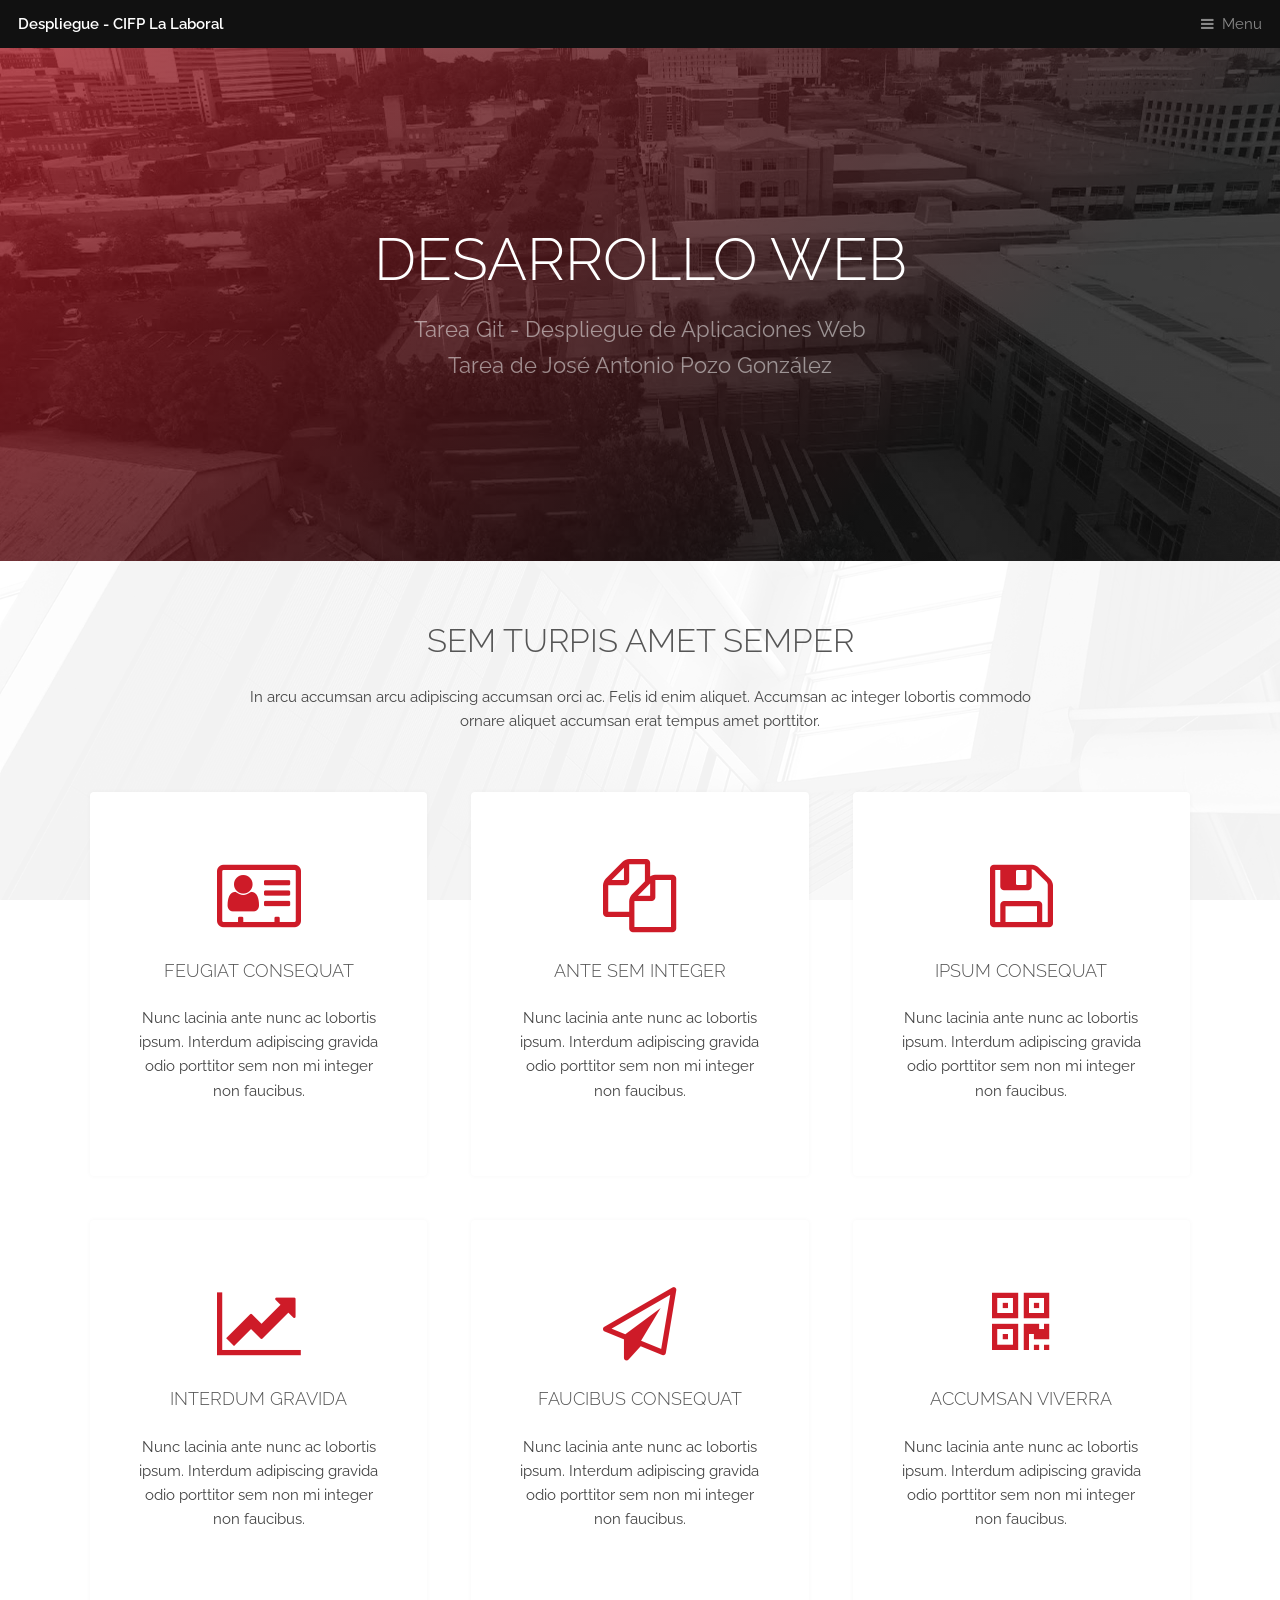
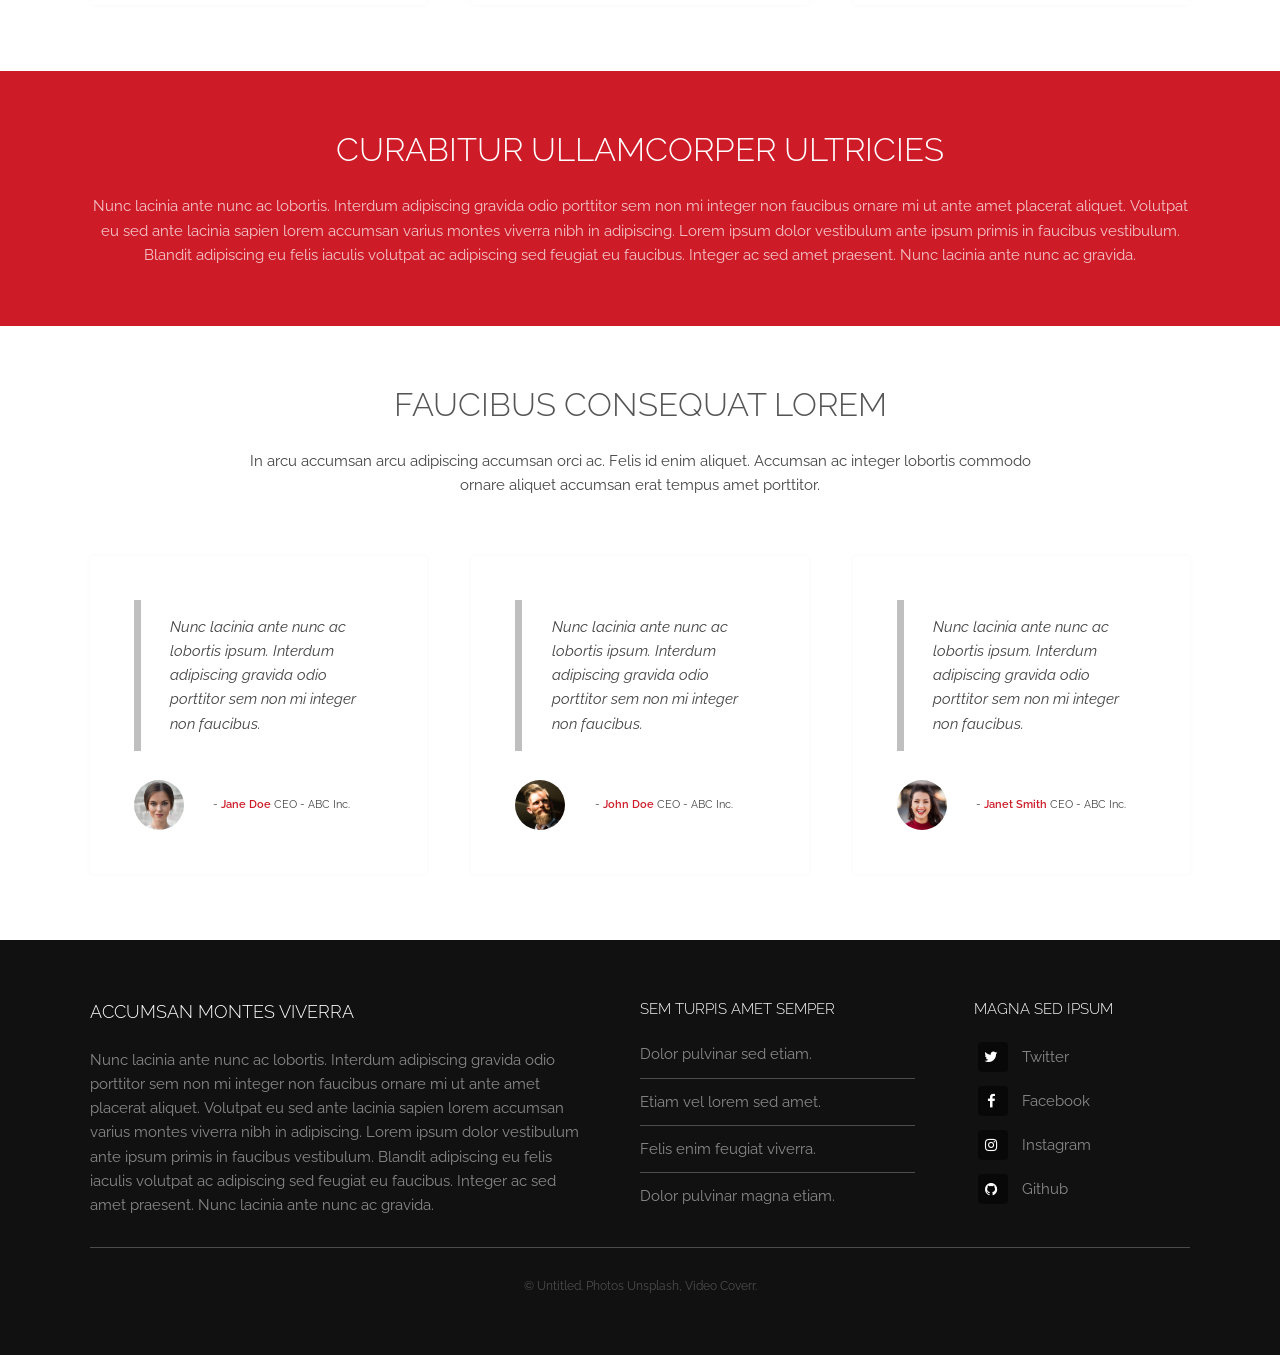
==== commit 0d4f6526: "Cambiados enlaces en index y ejemplo" ====
--- a/index.html
+++ b/index.html
@@ -28,8 +28,8 @@
 	<nav id="menu">
 		<ul class="links">
 			<li><a href="index.html">Home</a></li>
-			<li><a href="elements.html">Elements</a></li>
-			<li><a href="generic.html">Ejemplo</a></li>
+			<li><a href="#">Elements</a></li>
+			<li><a href="ejemplo.html">Ejemplo</a></li>
 		</ul>
 	</nav>
 
@@ -37,8 +37,7 @@
 	<section id="banner">
 		<div class="inner">
 			<h1>DESARROLLO WEB</h1>
-			<p>A responsive business oriented template with a video background<br />
-					designed by <a href="https://templated.co/">TEMPLATED</a> and released under the Creative Commons License.</p>
+			<p>Tarea Git - Despliegue de Aplicaciones Web <br>Tarea de José Antonio Pozo González</p>
 		</div>
 		<video autoplay loop muted playsinline src="images/banner.mp4"></video>
 	</section>
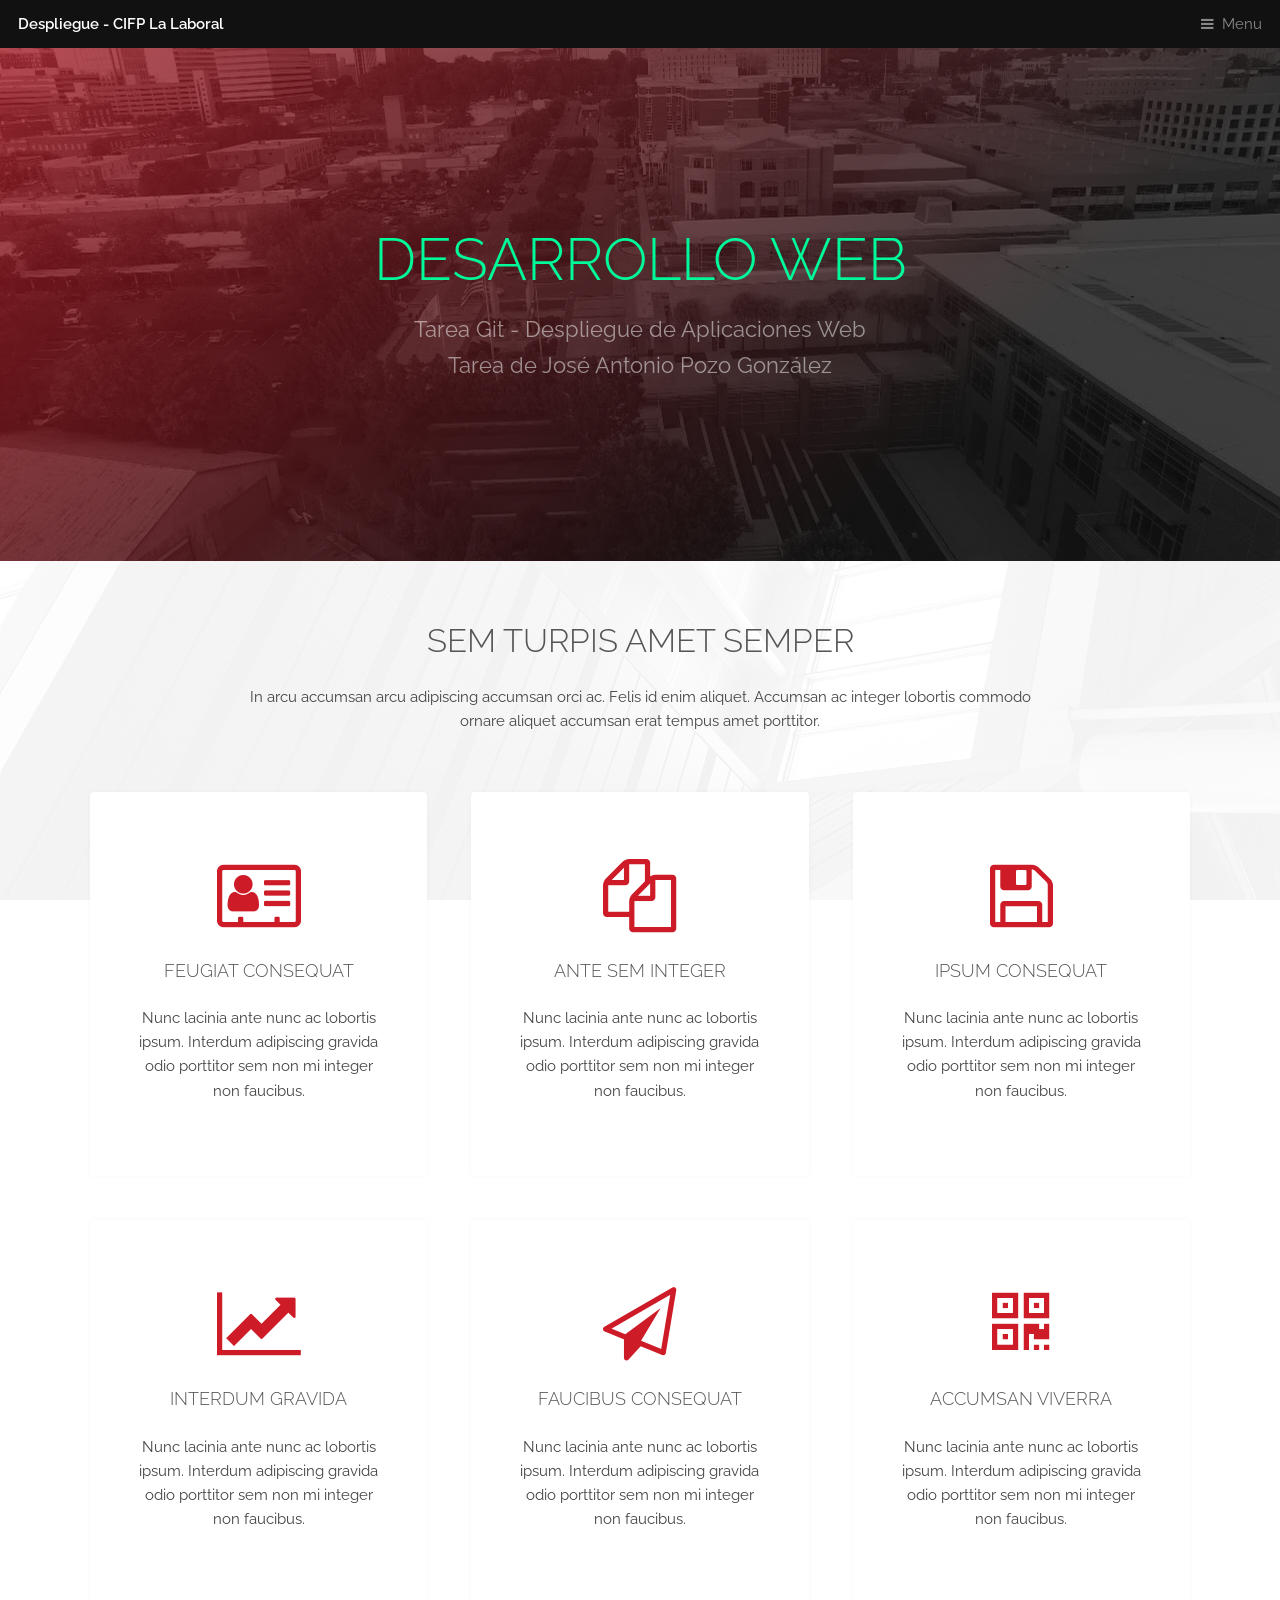
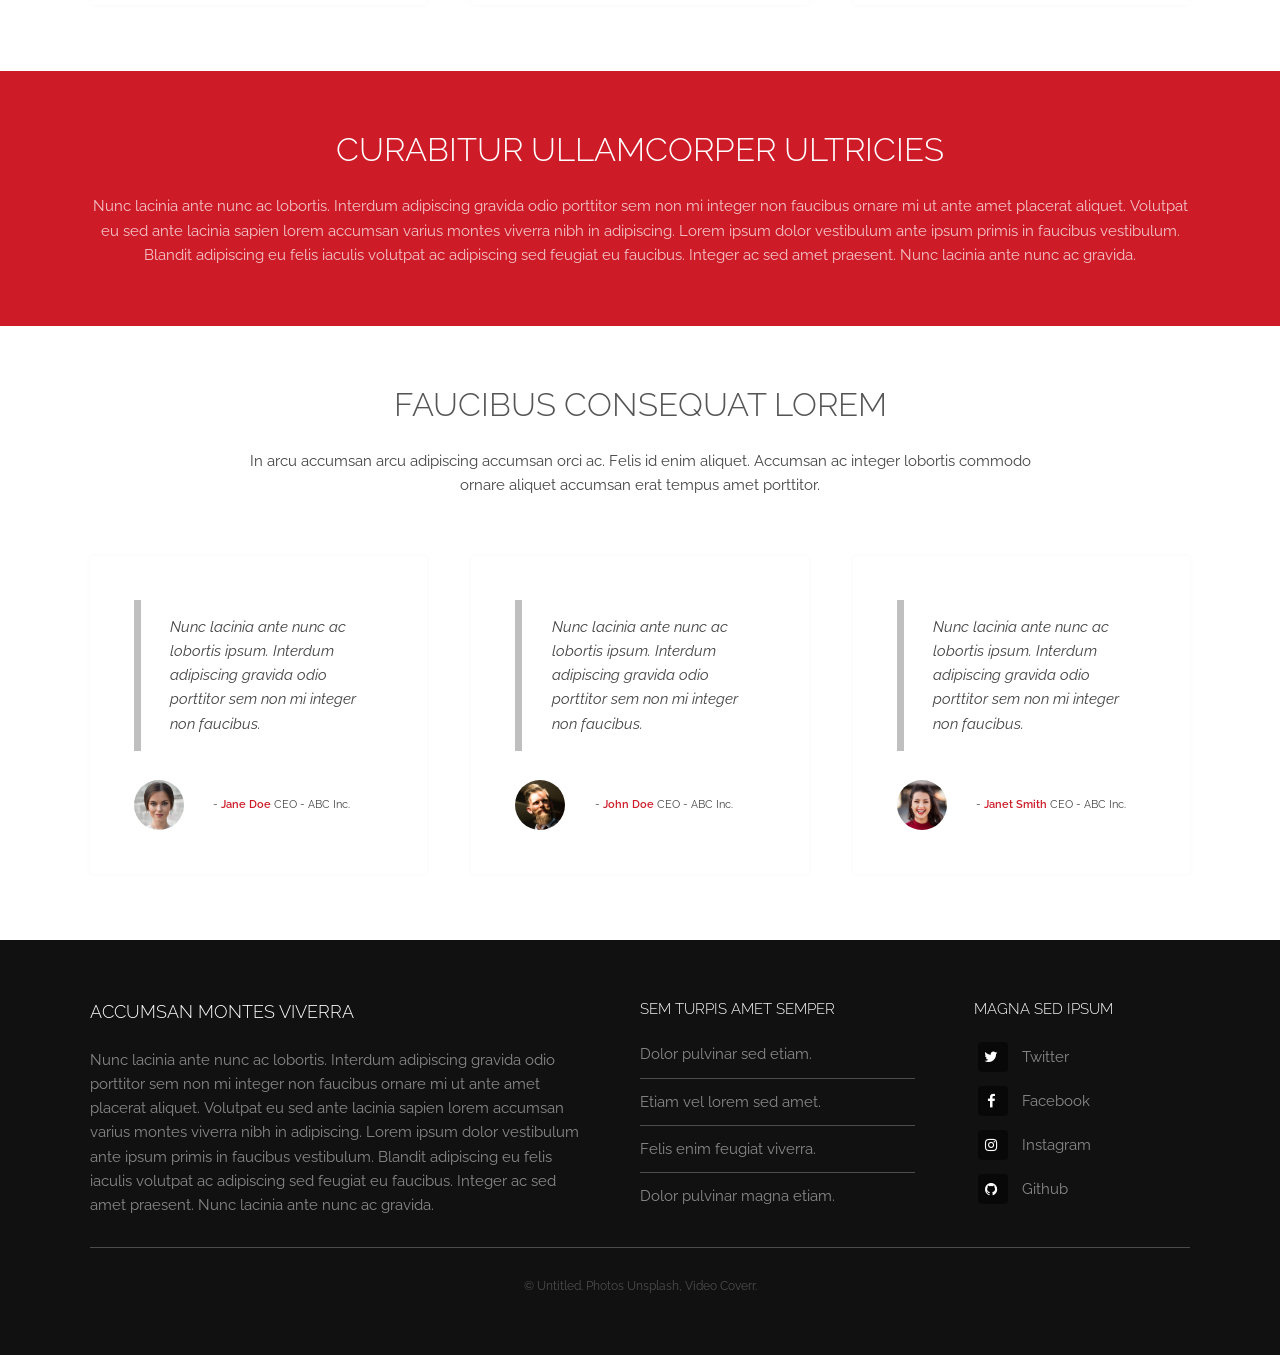
==== commit 596dafa0: "cambios en el head de index.html" ====
--- a/index.html
+++ b/index.html
@@ -1,12 +1,8 @@
 <!DOCTYPE HTML>
-<!--
-	Despliegue - CIFP La Laboral by TEMPLATED
-	templated.co @templatedco
-	Released for free under the Creative Commons Attribution 3.0 license (templated.co/license)
--->
+
 <html>
 <head>
-	<title>Despliegue - CIFP La Laboral by TEMPLATED</title>
+	<title>Tarea Evaluable 2 de Despleigue de aplicaciones Web</title>
 	<meta charset="utf-8" />
 	<meta name="viewport" content="width=device-width, initial-scale=1, user-scalable=no" />
 	<meta name="description" content="" />
--- a/assets/css/main.css
+++ b/assets/css/main.css
@@ -146,6 +146,7 @@
     text-decoration: none; }
 
 h1 {
+  color: mediumspringgreen !important;
   font-size: 3rem;
   line-height: 1.2; }
 
